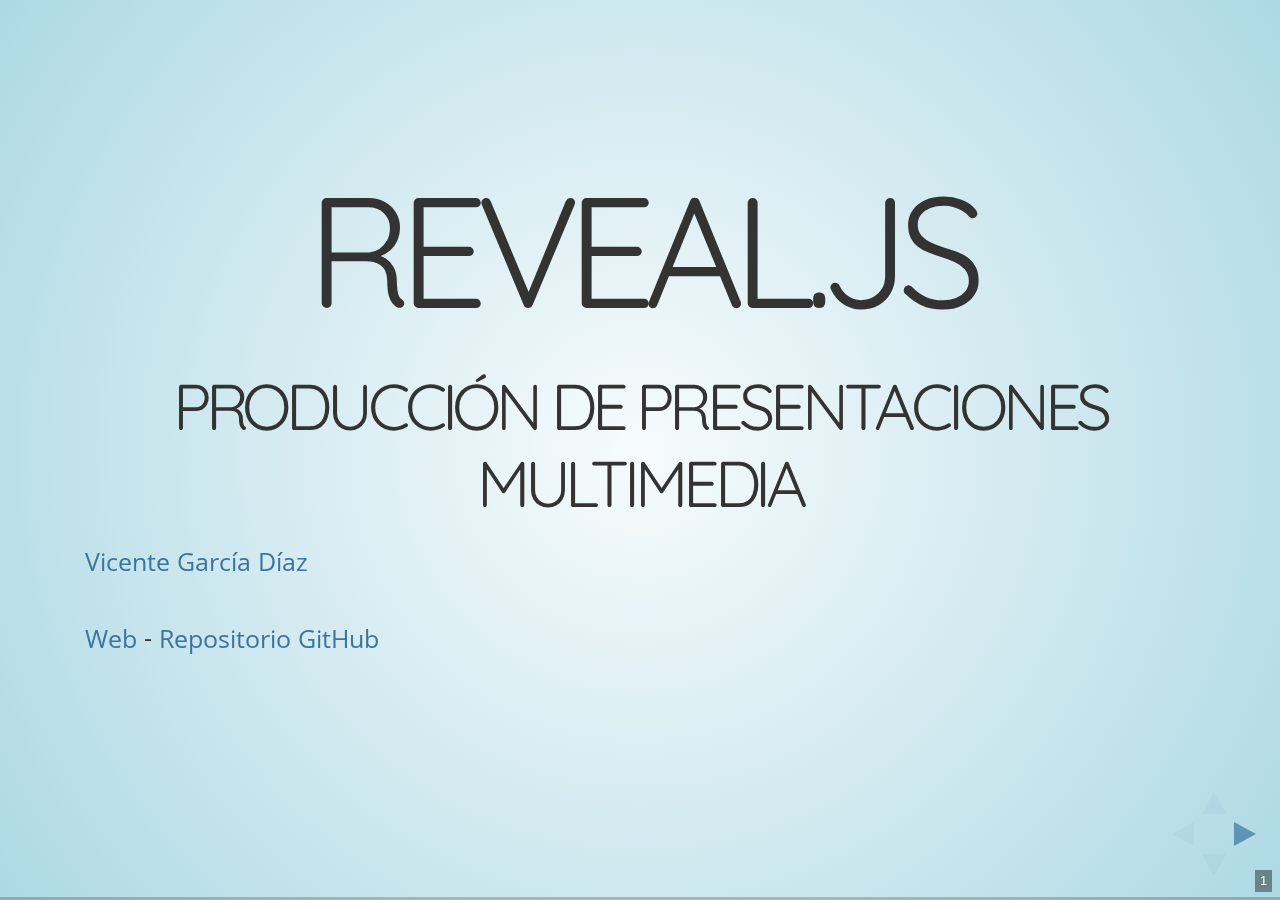
==== index.html @ a7275147 "Markdowns folder" ====
<!doctype html>
<html lang="es">
	<head>
		<meta charset="utf-8">
		<title>reveal.js – Introducción a Reveal.JS</title>

		<meta name="description" content="Introducción al framework de presentaciones Reveal.JS">
		<meta name="author" content="Vicente García Díaz">
		<meta name="apple-mobile-web-app-capable" content="yes">
		<meta name="apple-mobile-web-app-status-bar-style" content="black-translucent">
		<meta name="viewport" content="width=device-width, initial-scale=1.0, maximum-scale=1.0, user-scalable=no, minimal-ui">

		<link rel="stylesheet" href="css/reveal.css">
		<link rel="stylesheet" href="css/theme/sky.css" id="theme">
		<!-- Code syntax highlighting -->
		<link rel="stylesheet" href="lib/css/zenburn.css">

        <link rel="stylesheet" href="css/customStyle.css">

		<!-- Printing and PDF exports -->
		<script>
			var link = document.createElement( 'link' );
			link.rel = 'stylesheet';
			link.type = 'text/css';
			link.href = window.location.search.match( /print-pdf/gi ) ? 'css/print/pdf.css' : 'css/print/paper.css';
			document.getElementsByTagName( 'head' )[0].appendChild( link );
		</script>

        <style type="text/css">
            p { text-align: left; }
        </style>

		<!--[if lt IE 9]>
		<script src="lib/js/html5shiv.js"></script>
		<![endif]-->
	</head>

	<body>

		<div class="reveal">
			<!-- Any section element inside of this container is displayed as a slide -->
			<div class="slides">
				<section>
					<h1>Reveal.js</h1>
					<h3>Producción de presentaciones multimedia</h3>
					<p>	<small><a href="http://www.vicegd.com" target="_blank">Vicente García Díaz</a></small></p>
                    <p> <small><a href="http://revealjs.azurewebsites.net" target="_blank">Web</a> -
                        <a href="https://github.com/vicegd/reveal.js" target="_blank">Repositorio GitHub</a></small></p>
				</section>

				<section>
					<h2>Introducción</h2>
					<p>Reveal.JS es un framework que permite crear presentaciones interactivas utilizando estándares Web</p>
                    <p>Se puede utilizar libremente código HTML, CSS y JavaScript</p>
                    <p>Las presentaciones se adaptan al dispositivo en el que se visualicen</p>
   			    </section>

                <section>
                    <h2>Obtención</h2>
                    <p>La Web oficial es <a href="http://lab.hakim.se/reveal-js/#/" target="_blank">Reveal.JS</a></p>
                    <p>Tiene licencia <a href="https://opensource.org/licenses/MIT" target="_blank">MIT</a></p>
                    <p>Su creador es <a href="http://hakim.se/" target="_blank">Hakim El Hattab</a></p>
                    <p>Existe un editor gráfico que encapsula las tareas más habituales realizadas con Reveal.JS: <a href="http://slides.com" target="_blank">http://slides.com</a></p>
                </section>

                <section>
                    <h2>Algunas características</h2>
                    <p>Admite HTML5 y <a href="http://daringfireball.net/projects/markdown/">Markdown</a>
                    <p>Diapositivas en sentido vertical (no sólo el clásico horizontal)</p>
                    <p>Notas para el presentador</p>
                    <p>Exportación a PDF</p>
                    <p>Integración con cualquier API mediante el uso de JavaScript</p>
                </section>

                <section>
                    <h2>Hola Mundo</h2>
                    <p>Se puede realizar una presentación con muy poco código</p>
                    <script src="https://gist.github.com/vicegd/de7efe2d81ef434f6c6f.js"></script>
                    <a href="helloWorld.html" target="_blank">Ver ejemplo funcionando</a>
                </section>

                <section>
                    <section>
                        <h2>Configuración</h2>
                        <p>A <code>Reveal.initialize()</code> se le pueden pasar diferentes parámetros</p>
                        <p>Todos ellos tienen un valor por defecto para usos comunes si no se definen</p>
                        <p>Pueden cambiarse de forma individual en tiempo de ejecución con <code>Reveal.configure()</code></p>
                    </section>
                    <section>
                        <h2>Algunos parámetros</h2>
                        <script src="https://gist.github.com/vicegd/0ea3de51b92e292923a9.js"></script>
                    </section>
                    <section>
                        <h2>Algunas dependencias</h2>
                        <p><code>Reveal.initialize()</code> también se utiliza para indicar dependencias</p>
                        <p>Por defecto Reveal.JS no necesita ninguna dependencia</p>
                        <p>Hay varias que se utilizan habitualmente para potenciar la funcionalidad básica (se mostrarán a continuación)</p>
                        <script src="https://gist.github.com/vicegd/afe40038ec8f3de35968.js"></script>
                    </section>
                </section>

                <section>
                    <h2>Desplazamiento horizontal</h2>
                    <p>Puedes pulsar las flechas <strong>IZQUIERDA</strong> y <strong>DERECHA</strong> para desplazarte por las diapositivas en sentido horizontal</p>
                </section>

                <section>
                    <h2>Vista general</h2>
                    <p>Pulsa <strong>ESC</strong> para mostrar una vista general de todas las diapositivas a las que puedes acceder</p>
                    <p>...Vuelve a pulsar <strong>ESC</strong> para seguir con tu presentación</p>
                </section>

                <section>
                    <h2>Zoom en ciertos elementos</h2>
                    <p>Pulsa <strong>ALT</strong> al mismo tiempo que sobre cualquier elemento para ampliar su tamaño (gracias a la librería <a href="http://lab.hakim.se/zoom-js">zoom.js</a>)</p>
                    <p>...Vuelve a pulsar <strong>ALT</strong> sobre cualquier otro elemento para volver al tamaño normal</p>
                </section>

                <section>
                    <h2>Pantalla completa</h2>
                    <p>Pulsa <strong>F</strong> para mostrar la presentación a pantalla completa</p>
                    <p>...Pulsar <strong>ESC</strong> para salir del modo de pantalla completa</p>
                </section>

                <section>
                    <h2>Principio y final</h2>
                    <p>Pulsa <strong>INICIO (HOME)</strong> para ir a la primera diapositiva</p>
                    <p>Pulsa <strong>FIN (END)</strong> para ir a la primera diapositiva</p>
                </section>

                <section>
                    <h2>Tómate un descanso</h2>
                    <p>Pulsa <strong>B</strong> o <strong>.</strong> durante la presentación para pausarla</p>
                    <p>...Vuelve a pulsar <strong>B</strong> o <strong>.</strong>  para seguir con tu presentación</p>
                </section>

                <section>
                    <h2>Cualquier código HTML/JavaScript/CSS es posible</h2>
                    <p>Por ejemplo, enlaces entre diapositivas como <a href="#/1">este</a></p>
                    <script src="https://gist.github.com/vicegd/9297823d204c6d2150de.js"></script>
                </section>

                <section id="custom_id">
                    <h2>Identificación del nombre de la diapositiva</h2>
                    <p>Por defecto, cada diapositiva se identifica a través de la URL con número correspondiente a su posición</p>
                    <p>Sin embargo, esta diapositiva tiene como identificador <code>custom_id</code></p>
                    <script src="https://gist.github.com/vicegd/cf1861b86dd50ba9244e.js"></script>
                </section>

                <section>
                    <h2>Listas desordenadas</h2>
                    <ul>
                        <li>Gijón</li>
                        <li>Oviedo</li>
                        <li>Madrid</li>
                        <li>Avilés</li>
                    </ul>
                    <script src="https://gist.github.com/vicegd/23bcb0faca61ffa5202e.js"></script>
                </section>

                <section>
                    <h2>Listas ordenadas</h2>
                    <ol>
                        <li>Harina</li>
                        <li>Canela</li>
                        <li>Levadura</li>
                        <li>Huevos</li>
                    </ol>
                    <script src="https://gist.github.com/vicegd/4036d871677d775206eb.js"></script>
                </section>

                <section>
                    <h2>Citas</h2>
                    <p>El objetivo de la WWF es:
                        <q cite="http://www.wwf.org">Build a future where people live in harmony with nature</q>
                    - Ojalá tengan éxito</p>
                    <blockquote cite="http://www.worldwildlife.org/who/index.html">
                        For 50 years, WWF has been protecting the future of nature. The world's leading conservation organization, WWF works in 100 countries.
                    </blockquote>
                    <script src="https://gist.github.com/vicegd/053d859fcd30654ee117.js"></script>
                </section>

                <section>
                    <h2>Tablas con información</h2>
                    <table>
                        <thead><tr>
                            <th>Ciudad</th>
                            <th>Año de fundación</th>
                            <th>Población</th>
                        </tr></thead>
                        <tbody><tr>
                            <td>Gijón</td>
                            <td>Siglo V a. C.</td>
                            <td>274290</td>
                        </tr>
                        <tr>
                            <td>Oviedo</td>
                            <td>761</td>
                            <td>221870</td>
                        </tr></tbody>
                    </table>
                    <script src="https://gist.github.com/vicegd/3bc3f410acceb2665a8d.js"></script>
                </section>

                <section>
                    <h2>Código fuente</h2>
                    <pre><code class="hljs" data-trim contenteditable>
public void sort(int[] elements) {
    for (int i = 1; i < elements.length; i++) {
        for (int j = elements.length - 1; j >= i; j--) {
            if (elements[j-1] > elements[j])
                Util.interchange(elements, j-1, j);
        }
    }
}
                    </code></pre>
                    <p>(Gracias a la librería <a href="http://softwaremaniacs.org/soft/highlight/en/description/">highlight.js</a>)</p>
                    <script src="https://gist.github.com/vicegd/473410f4d15342733e5b.js"></script>
                </section>

                <section>
                    <h2>Vista de Presentación</h2>
                    <p>Pulsa <strong>S</strong> para abrir la ventana vista de Presentación</p>

                    <aside class="notes">
                        Se pueden escribir notas ocultas para todo el mundo excepto para el presentador, al estilo de Power Point cuando trabajamos con dos monitores
                    </aside>
                    <script src="https://gist.github.com/vicegd/1c18df26028f5b663666.js"></script>
                </section>

                <section>
                    <section>
                        <h2>Diapositivas anidadas</h2>
                        <p>Además de la secuenciación izquierda-derecha, también podemos trabajar en el sentido vertical arriba-abajo</p>
                        <p>Pulsa las flechas <strong>ARRIBA</strong> y <strong>ABAJO</strong> para desplazarte por las diapositivas en sentido vertical</p>
                        <p>También puedes pulsar <strong>N</strong> o <strong>ESPACIO</strong> para avanzar a la siguiente diapositiva, ya sea vertical u horizontal</p>
                        <a href="#" class="navigate-down">
                            <img width="178" height="238" data-src="https://s3.amazonaws.com/hakim-static/reveal-js/arrow.png" alt="Down arrow">
                        </a>
                    </section>
                    <section>
                        <h2>Contenido interno</h2>
                        <p>Este tipo de ordenación es útil para mostrar detalles adicionales de alguna idea o concepto</p>
                    </section>
                    <section>
                        <h2>Diapositivas anidadas</h2>
                        <p>Tiempo de volver atrás...</p>
                        <p>Para volver a la diapositiva anterior también puedes pulsar <strong>P</strong>, ya sea en sentido vertical u horizontal</p>
                        <br>
                        <a href="#/10">
                            <img width="178" height="238" data-src="https://s3.amazonaws.com/hakim-static/reveal-js/arrow.png" alt="Up arrow" style="transform: rotate(180deg); -webkit-transform: rotate(180deg);">
                        </a>
                    </section>
                </section>

                <section>
                    <h2>Diapositivas anidadas - Código</h2>
                    <script src="https://gist.github.com/vicegd/560c41ebd46cd7b1f82d.js"></script>
                </section>

                <section>
                    <section id="themes">
                        <h2>Estilos</h2>
                        <p>Existen estilos que ya vienen incluidos en Reveal.JS:</p>
                        <ul>
                            <li><a href="#" onclick="document.getElementById('theme').setAttribute('href','css/theme/black.css'); return false;">Black</a> (por defecto)</li>
                            <li><a href="#" onclick="document.getElementById('theme').setAttribute('href','css/theme/white.css'); return false;">White</a></li>
                            <li><a href="#" onclick="document.getElementById('theme').setAttribute('href','css/theme/league.css'); return false;">League</a></li>
                            <li><a href="#" onclick="document.getElementById('theme').setAttribute('href','css/theme/sky.css'); return false;">Sky</a> (el inicial en esta presentación)</li>
                            <li><a href="#" onclick="document.getElementById('theme').setAttribute('href','css/theme/beige.css'); return false;">Beige</a></li>
                            <li><a href="#" onclick="document.getElementById('theme').setAttribute('href','css/theme/simple.css'); return false;">Simple</a></li>
                            <li><a href="#" onclick="document.getElementById('theme').setAttribute('href','css/theme/serif.css'); return false;">Serif</a></li>
                            <li><a href="#" onclick="document.getElementById('theme').setAttribute('href','css/theme/blood.css'); return false;">Blood</a></li>
                            <li><a href="#" onclick="document.getElementById('theme').setAttribute('href','css/theme/night.css'); return false;">Night</a></li>
                            <li><a href="#" onclick="document.getElementById('theme').setAttribute('href','css/theme/moon.css'); return false;">Moon</a></li>
                            <li><a href="#" onclick="document.getElementById('theme').setAttribute('href','css/theme/solarized.css'); return false;">Solarized</a></li>
                        </ul>
                    </section>
                    <section>
                        <h2>Hojas de estilos</h2>
                        <p>Cada estilo se corresponda con una hoja de estilos independiente</p>
                        <p>La forma de cambiar el estilo es modificándolo por su nombre en la hoja de estilos de la página</p>
                        <p>Por ejemplo, para utilizar el estilo <strong>Sky</strong> habría que configurar la página de la siguiente forma:</p>
                        <pre><code class="hljs" data-trim contenteditable>
    <link rel="stylesheet" href="css/theme/sky.css" id="theme">
                        </code></pre>
                    </section>
                </section>

                <section>
                    <section id="transitions">
                        <h2>Transiciones</h2>
                        <p>Existen diferentes tipos de transiciones en Reveal.JS:</p>
                        <ul>
                            <li><a href="?transition=none#/transitions">None</a></li>
                            <li><a href="?transition=fade#/transitions">Fade</a></li>
                            <li><a href="?transition=slide#/transitions">Slide</a></li>
                            <li><a href="?transition=convex#/transitions">Convex</a></li>
                            <li><a href="?transition=concave#/transitions">Concave</a> (el inicial en esta presentación)</li>
                            <li><a href="?transition=zoom#/transitions">Zoom</a></li>
                        </ul>
                        <p>Se puede cambiar mediante código:</p>
                        <pre><code class="hljs" data-trim contenteditable>
    Reveal.configure({ transition: 'concave' })
                        </code></pre>
                    </section>
                    <section id="transitionsSpeed">
                        <h2>Velocidad</h2>
                        <p>La velocidad de cambio entre transiciones también se puede controlar</p>
                        <ul>
                            <li><a href="?transitionSpeed=default#/transitionsSpeed">Default</a></li>
                            <li><a href="?transitionSpeed=slow#/transitionsSpeed">Slow</a> (el inicial en esta presentación)</li>
                            <li><a href="?transitionSpeed=fast#/transitionsSpeed">Fast</a></li>
                        </ul>
                        <p>Se puede cambiar mediante código:</p>
                        <pre><code class="hljs" data-trim contenteditable>
    Reveal.configure({ transitionSpeed: 'slow' })
                        </code></pre>
                    </section>
                </section>

                <section>
                    <section id="fragments">
                        <h2>Fragmentos</h2>
                        <p>Se pueden mostrar avances parciales en la diapositiva a través de fragmentos</p>
                        <p>Avanza...</p>
                        <p class="fragment">... un paso más ...</p>
                        <p><span class="fragment">... esto es una </span> <span class="fragment">diapositiva</span> <span class="fragment">fragmentada</span></p>
                        <p class="fragment">Se pueden crear con la clase <code>fragment</code>:</p>
                        <p class="fragment">Opcionalmente <code>data-fragment-index</code> determina el orden de aparición</p>
                        <pre><code class="hljs" data-trim contenteditable>
<p class="fragment">... un paso más ...</p>
                        </code></pre>
                    </section>
                    <section>
                        <h2>Estilos para fragmentos</h2>
                        <p>Algunas posibilidades:</p>
                        <p class="fragment grow">grow</p>
                        <p class="fragment shrink">shrink</p>
                        <p class="fragment fade-out">fade-out</p>
                        <p class="fragment current-visible">visible only once</p>
                        <pre><code class="hljs" data-trim contenteditable>
<p class="fragment grow">grow</p>
<p class="fragment shrink">shrink</p>
<p class="fragment fade-out">fade-out</p>
<p class="fragment current-visible">visible only once</p>
                        </code></pre>
                    </section>
                    <section>
                        <h2>Estilos para fragmentos</h2>
                        <p>Más posibilidades:</p>
                        <p class="fragment highlight-current-blue">blue only once</p>
                        <p class="fragment highlight-red">highlight-red</p>
                        <p class="fragment highlight-green">highlight-green</p>
                        <p class="fragment highlight-blue">highlight-blue</p>
                        <pre><code class="hljs" data-trim contenteditable>
<p class="fragment highlight-current-blue">blue only once</p>
<p class="fragment highlight-red">highlight-red</p>
<p class="fragment highlight-green">highlight-green</p>
<p class="fragment highlight-blue">highlight-blue</p>
                        </code></pre>
                    </section>
                    <section>
                        <h2>Fragmentos múltiples</h2>
                        <p>Los estilos para los fragmentos se pueden combinar de forma secuencial</p>
                        <p>Basta con anidar unos estilos con otros</p>
                        <span class="fragment fade-in">
                            <span class="fragment highlight-green">
                                <span class="fragment fade-out">Aparezco, me pongo verde y desaparezco</span>
                            </span>
                        </span>
                        <pre><code class="hljs" data-trim contenteditable>
<span class="fragment fade-in">
    <span class="fragment highlight-green">
        <span class="fragment fade-out">
            Aparezco, me pongo verde y desaparezco
        </span>
    </span>
</span>
                        </span>
                        </code></pre>
                    </section>
                </section>

                <section>
                    <section data-markdown>
                        <script type="text/template">
                            ## Soporte para Markdown

                            Es posible crear contenido utilizando *Markdown*

                            Es utilizado en plataformas como GitHub, reddit, Diaspora, Stack Echange, OpenStreetMap o SourceForge

                            Más información [aquí](http://daringfireball.net/projects/markdown/)

                            ```
                            <section data-markdown>
                                ## Soporte para Markdown

                                Es posible crear contenido utilizando *Markdown*

                                Es utilizado en plataformas como GitHub, reddit, Diaspora,
                                Stack Echange, OpenStreetMap o SourceForge

                                Más información [aquí](http://daringfireball.net/projects/markdown/)
                            </section>
                            ```
                        </script>
                    </section>
                    <section>
                        <h2>Markdown - Código</h2>
                        <script src="https://gist.github.com/vicegd/32990127d6a4ba20f0e3.js"></script>
                    </section>
                    <section>
                        <h2>Markdown externo</h2>
                        <p>Es posible cargar dinámicamente Markdown un externo:</p>
                        <script src="https://gist.github.com/vicegd/dac2f2a62f5110972ca1.js"></script>
                        <script src="https://gist.github.com/vicegd/0fdf8d7418cfc641efe3.js"></script>
                        <p>Avanza a la siguiente diapositiva para ver cómo quedaría el ejemplo</p>
                    </section>
                    <section data-markdown="markdown/ejemplo.md">
                    </section>
                </section>

               <section>
                    <section data-background="#666666">
                        <h2>Color de fondo</h2>
                        <p>Con <code>data-background</code> se puede cambiar el color de fondo de una diapositiva concreta</p>
                        <p>Se soportan todos los colores de CSS</p>
                        <script src="https://gist.github.com/vicegd/69ae002a688c4ea38f89.js"></script>
                    </section>
                    <section data-background="images/background.jpg">
                        <h2>Imagen de fondo</h2>
                        <p>También se puede cambiar la imagen de fondo de una diapositiva</p>
                        <p>Esta imagen puede estar contenida localmente o en otro servidor de Internet</p>
                        <pre><code class="hljs">&lt;section data-background="imagen.png"&gt;</code></pre>
                    </section>
                    <section data-background="images/backgroundTiled.jpg" data-background-repeat="repeat" data-background-size="100px">
                        <h2>Fondo "azulejado"</h2>
                        <p>Si la imagen de fondo es muy pequeña, se puede utilizar la opción de repetición</p>
                        <pre><code class="hljs" style="word-wrap: break-word;">&lt;section data-background="imagen.png" data-background-repeat="repeat" data-background-size="100px"&gt;</code></pre>
                    </section>
                    <section data-background-video="https://s3.amazonaws.com/static.slid.es/site/homepage/v1/homepage-video-editor.mp4,https://s3.amazonaws.com/static.slid.es/site/homepage/v1/homepage-video-editor.webm" data-background-color="#000000">
                        <div style="background-color: rgba(0, 0, 0, 0.2); color: #fff; padding: 20px;">
                            <h2>Fondo con video</h2>
                            <pre><code class="hljs" style="word-wrap: break-word;">&lt;section data-background-video="video.mp4,video.webm"&gt;</code></pre>
                        </div>
                    </section>
                    <section data-background="images/backgroundAnimated.gif">
                        <h2>Fondo con video animado con GIFs</h2>
                        <pre><code class="hljs" style="word-wrap: break-word;">&lt;section data-background="imagen.gif"&gt;</code></pre>
                    </section>
                </section>

                <section data-background="#b5533c" data-background-transition="zoom">
                    <h2>Transiciones específicas</h2>
                    <p>Se puede cambiar el tipo de transición para una diapositiva individual</p>
                    <p>En este ejemplo se utiliza el tipo de transición <strong>zoom</strong></p>
                    <pre><code class="hljs" style="word-wrap: break-word;">&lt;section data-background-transition="zoom"&gt;</code></pre>
                    <p>También se puede cambiar mediante código:</p>
                    <pre><code class="hljs" data-trim contenteditable>
Reveal.configure({ backgroundTransition: 'zoom' })
                    </code></pre>
                </section>

                <section data-state="testingDataState">
                    <h2>Estado global para estilos</h2>
                    <p>Incluyendo <code>data-state="VALOR"</code> se pueden cambiar algunos estilos de la diapositiva:</p>
                    <script src="https://gist.github.com/vicegd/623652ca51474515ab46.js"></script>
                    <p>Podria complementarse con el siguiente estilo:</p>
                    <script src="https://gist.github.com/vicegd/185ee18c1a54f32e350a.js"></script>
                </section>

                <section data-state="myEvent">
                    <h2>Estado global para eventos</h2>
                    <p>Incluyendo <code>data-state="VALOR"</code> también se generan eventos</p>
                    <p>Los eventos se capturan y tratan como cualquier otro evento JavaScript:</p>
                    <pre><code class="javascript" data-trim contenteditable style="font-size: 18px;">
Reveal.addEventListener('myEvent', function() {
    console.log('"myEvent" has fired' ); //o cualquier otro código
} );
                    </code></pre>
                </section>

                <section id="pdf">
                    <h2>Imprimir/Exportar a PDF</h2>
                    <p>Con Chrome es posible imprimir/exportar la presentación a PDF</p>
                    <p>Se debe utilizar, en la URL, el atributo <code>?print-pdf</code></p>
                    <p>Después, sólo tendrás que ir a <strong>Opciones -> Imprimir</strong> y seleccionar la impresora deseada en el navegador</p>
                    <p>La salida se visualizará correctamente</p>
                    <p>Haz clic <a href="?print-pdf">aquí</a> para probarlo</p>
                </section>
			</div>
		</div>
		<script src="lib/js/head.min.js"></script>
		<script src="js/reveal.js"></script>
		<script>
			// Full list of configuration options available at:
			// https://github.com/hakimel/reveal.js#configuration
			Reveal.initialize({
				controls: true, //Display controls in the bottom right corner
				progress: true, //Display a presentation progress bar
                slideNumber: true, //Display the page number of the current slide
				history: true, //Push each slide change to the browser history
				keyboard: true, //Enable keyboard shortcuts for navigation
                overview: true, //Enable the slide overview mode
                center: true, //Vertical centering of slides
                touch: true, //Enables touch navigation on devices with touch input
                loop: false, //Loop the presentation
                rtl: false, //Change the presentation direction to be RTL
                fragments: true,  //Turns fragments on and off globally
                embedded: false, //Flags if the presentation is running in an embedded mode, i.e. contained within a limited portion of the screen
                help: true, //Flags if we should show a help overlay when the questionmark key is pressed
                showNotes: false, //Flags if speaker notes should be visible to all viewers
                autoSlide: 0, //Number of milliseconds between automatically proceeding to the next slide, disabled when set to 0, this value can be overwritten by using a data-autoslide attribute on your slides
                autoSlideStoppable: true, //Stop auto-sliding after user input
                mouseWheel: true, //Enable slide navigation via mouse wheel
                hideAddressBar: true, //Hides the address bar on mobile devices
                previewLinks: false, //Opens links in an iframe preview overlay
                transition: 'concave', //none/fade/slide/convex/concave/zoom
                transitionSpeed: 'slow', //default/slow/fast
                backgroundTransition: 'default', //none/fade/slide/convex/concave/zoom  //Transition style for full page slide backgrounds


                viewDistance: 7,  //Number of slides away from the current that are visible
                parallaxBackgroundImage: '', //e.g. "'https://s3.amazonaws.com/hakim-static/reveal-js/reveal-parallax-1.jpg'" // Parallax background image
                parallaxBackgroundSize: '', //CSS syntax, e.g. "2100px 900px" // Parallax background size
                parallaxBackgroundHorizontal: null, //Number of pixels to move the parallax background per slide
                parallaxBackgroundVertical: null,

				// Optional reveal.js plugins
				dependencies: [
					{ src: 'lib/js/classList.js', condition: function() { return !document.body.classList; } },
					{ src: 'plugin/markdown/marked.js', condition: function() { return !!document.querySelector( '[data-markdown]' ); } },
					{ src: 'plugin/markdown/markdown.js', condition: function() { return !!document.querySelector( '[data-markdown]' ); } },
					{ src: 'plugin/highlight/highlight.js', async: true, callback: function() { hljs.initHighlightingOnLoad(); } },
					{ src: 'plugin/zoom-js/zoom.js', async: true },
					{ src: 'plugin/notes/notes.js', async: true }
				]
			});

            Reveal.addEventListener('myEvent', function() {
                console.log('"myEvent" has fired'); //o cualquier otro código
            } );

		</script>
	</body>
</html>
---- css/reveal.css ----
/*!
 * reveal.js
 * http://lab.hakim.se/reveal-js
 * MIT licensed
 *
 * Copyright (C) 2015 Hakim El Hattab, http://hakim.se
 */
/*********************************************
 * RESET STYLES
 *********************************************/
html, body, .reveal div, .reveal span, .reveal applet, .reveal object, .reveal iframe,
.reveal h1, .reveal h2, .reveal h3, .reveal h4, .reveal h5, .reveal h6, .reveal p, .reveal blockquote, .reveal pre,
.reveal a, .reveal abbr, .reveal acronym, .reveal address, .reveal big, .reveal cite, .reveal code,
.reveal del, .reveal dfn, .reveal em, .reveal img, .reveal ins, .reveal kbd, .reveal q, .reveal s, .reveal samp,
.reveal small, .reveal strike, .reveal strong, .reveal sub, .reveal sup, .reveal tt, .reveal var,
.reveal b, .reveal u, .reveal center,
.reveal dl, .reveal dt, .reveal dd, .reveal ol, .reveal ul, .reveal li,
.reveal fieldset, .reveal form, .reveal label, .reveal legend,
.reveal table, .reveal caption, .reveal tbody, .reveal tfoot, .reveal thead, .reveal tr, .reveal th, .reveal td,
.reveal article, .reveal aside, .reveal canvas, .reveal details, .reveal embed,
.reveal figure, .reveal figcaption, .reveal footer, .reveal header, .reveal hgroup,
.reveal menu, .reveal nav, .reveal output, .reveal ruby, .reveal section, .reveal summary,
.reveal time, .reveal mark, .reveal audio, video {
  margin: 0;
  padding: 0;
  border: 0;
  font-size: 100%;
  font: inherit;
  vertical-align: baseline; }

.reveal article, .reveal aside, .reveal details, .reveal figcaption, .reveal figure,
.reveal footer, .reveal header, .reveal hgroup, .reveal menu, .reveal nav, .reveal section {
  display: block; }

/*********************************************
 * GLOBAL STYLES
 *********************************************/
html,
body {
  width: 100%;
  height: 100%;
  overflow: hidden; }

body {
  position: relative;
  line-height: 1;
  background-color: #fff;
  color: #000; }

html:-webkit-full-screen-ancestor {
  background-color: inherit; }

html:-moz-full-screen-ancestor {
  background-color: inherit; }

/*********************************************
 * VIEW FRAGMENTS
 *********************************************/
.reveal .slides section .fragment {
  opacity: 0;
  visibility: hidden;
  -webkit-transition: all 0.2s ease;
          transition: all 0.2s ease; }
  .reveal .slides section .fragment.visible {
    opacity: 1;
    visibility: visible; }

.reveal .slides section .fragment.grow {
  opacity: 1;
  visibility: visible; }
  .reveal .slides section .fragment.grow.visible {
    -webkit-transform: scale(1.3);
        -ms-transform: scale(1.3);
            transform: scale(1.3); }

.reveal .slides section .fragment.shrink {
  opacity: 1;
  visibility: visible; }
  .reveal .slides section .fragment.shrink.visible {
    -webkit-transform: scale(0.7);
        -ms-transform: scale(0.7);
            transform: scale(0.7); }

.reveal .slides section .fragment.zoom-in {
  -webkit-transform: scale(0.1);
      -ms-transform: scale(0.1);
          transform: scale(0.1); }
  .reveal .slides section .fragment.zoom-in.visible {
    -webkit-transform: none;
        -ms-transform: none;
            transform: none; }

.reveal .slides section .fragment.fade-out {
  opacity: 1;
  visibility: visible; }
  .reveal .slides section .fragment.fade-out.visible {
    opacity: 0;
    visibility: hidden; }

.reveal .slides section .fragment.semi-fade-out {
  opacity: 1;
  visibility: visible; }
  .reveal .slides section .fragment.semi-fade-out.visible {
    opacity: 0.5;
    visibility: visible; }

.reveal .slides section .fragment.strike {
  opacity: 1;
  visibility: visible; }
  .reveal .slides section .fragment.strike.visible {
    text-decoration: line-through; }

.reveal .slides section .fragment.current-visible {
  opacity: 0;
  visibility: hidden; }
  .reveal .slides section .fragment.current-visible.current-fragment {
    opacity: 1;
    visibility: visible; }

.reveal .slides section .fragment.highlight-red,
.reveal .slides section .fragment.highlight-current-red,
.reveal .slides section .fragment.highlight-green,
.reveal .slides section .fragment.highlight-current-green,
.reveal .slides section .fragment.highlight-blue,
.reveal .slides section .fragment.highlight-current-blue {
  opacity: 1;
  visibility: visible; }

.reveal .slides section .fragment.highlight-red.visible {
  color: #ff2c2d; }

.reveal .slides section .fragment.highlight-green.visible {
  color: #17ff2e; }

.reveal .slides section .fragment.highlight-blue.visible {
  color: #1b91ff; }

.reveal .slides section .fragment.highlight-current-red.current-fragment {
  color: #ff2c2d; }

.reveal .slides section .fragment.highlight-current-green.current-fragment {
  color: #17ff2e; }

.reveal .slides section .fragment.highlight-current-blue.current-fragment {
  color: #1b91ff; }

/*********************************************
 * DEFAULT ELEMENT STYLES
 *********************************************/
/* Fixes issue in Chrome where italic fonts did not appear when printing to PDF */
.reveal:after {
  content: '';
  font-style: italic; }

.reveal iframe {
  z-index: 1; }

/** Prevents layering issues in certain browser/transition combinations */
.reveal a {
  position: relative; }

.reveal .stretch {
  max-width: none;
  max-height: none; }

.reveal pre.stretch code {
  height: 100%;
  max-height: 100%;
  box-sizing: border-box; }

/*********************************************
 * CONTROLS
 *********************************************/
.reveal .controls {
  display: none;
  position: fixed;
  width: 110px;
  height: 110px;
  z-index: 30;
  right: 10px;
  bottom: 10px;
  -webkit-user-select: none; }

.reveal .controls button {
  padding: 0;
  position: absolute;
  opacity: 0.05;
  width: 0;
  height: 0;
  background-color: transparent;
  border: 12px solid transparent;
  -webkit-transform: scale(0.9999);
      -ms-transform: scale(0.9999);
          transform: scale(0.9999);
  -webkit-transition: all 0.2s ease;
          transition: all 0.2s ease;
  -webkit-appearance: none;
  -webkit-tap-highlight-color: transparent; }

.reveal .controls .enabled {
  opacity: 0.7;
  cursor: pointer; }

.reveal .controls .enabled:active {
  margin-top: 1px; }

.reveal .controls .navigate-left {
  top: 42px;
  border-right-width: 22px;
  border-right-color: #000; }

.reveal .controls .navigate-left.fragmented {
  opacity: 0.3; }

.reveal .controls .navigate-right {
  left: 74px;
  top: 42px;
  border-left-width: 22px;
  border-left-color: #000; }

.reveal .controls .navigate-right.fragmented {
  opacity: 0.3; }

.reveal .controls .navigate-up {
  left: 42px;
  border-bottom-width: 22px;
  border-bottom-color: #000; }

.reveal .controls .navigate-up.fragmented {
  opacity: 0.3; }

.reveal .controls .navigate-down {
  left: 42px;
  top: 74px;
  border-top-width: 22px;
  border-top-color: #000; }

.reveal .controls .navigate-down.fragmented {
  opacity: 0.3; }

/*********************************************
 * PROGRESS BAR
 *********************************************/
.reveal .progress {
  position: fixed;
  display: none;
  height: 3px;
  width: 100%;
  bottom: 0;
  left: 0;
  z-index: 10;
  background-color: rgba(0, 0, 0, 0.2); }

.reveal .progress:after {
  content: '';
  display: block;
  position: absolute;
  height: 20px;
  width: 100%;
  top: -20px; }

.reveal .progress span {
  display: block;
  height: 100%;
  width: 0px;
  background-color: #000;
  -webkit-transition: width 800ms cubic-bezier(0.26, 0.86, 0.44, 0.985);
          transition: width 800ms cubic-bezier(0.26, 0.86, 0.44, 0.985); }

/*********************************************
 * SLIDE NUMBER
 *********************************************/
.reveal .slide-number {
  position: fixed;
  display: block;
  right: 8px;
  bottom: 8px;
  z-index: 31;
  font-family: Helvetica, sans-serif;
  font-size: 12px;
  line-height: 1;
  color: #fff;
  background-color: rgba(0, 0, 0, 0.4);
  padding: 5px; }

.reveal .slide-number-delimiter {
  margin: 0 3px; }

/*********************************************
 * SLIDES
 *********************************************/
.reveal {
  position: relative;
  width: 100%;
  height: 100%;
  overflow: hidden;
  -ms-touch-action: none;
      touch-action: none; }

.reveal .slides {
  position: absolute;
  width: 100%;
  height: 100%;
  top: 0;
  right: 0;
  bottom: 0;
  left: 0;
  margin: auto;
  overflow: visible;
  z-index: 1;
  text-align: center;
  -webkit-perspective: 600px;
          perspective: 600px;
  -webkit-perspective-origin: 50% 40%;
          perspective-origin: 50% 40%; }

.reveal .slides > section {
  -ms-perspective: 600px; }

.reveal .slides > section,
.reveal .slides > section > section {
  display: none;
  position: absolute;
  width: 100%;
  padding: 20px 0px;
  z-index: 10;
  -webkit-transform-style: preserve-3d;
          transform-style: preserve-3d;
  -webkit-transition: -webkit-transform-origin 800ms cubic-bezier(0.26, 0.86, 0.44, 0.985), -webkit-transform 800ms cubic-bezier(0.26, 0.86, 0.44, 0.985), visibility 800ms cubic-bezier(0.26, 0.86, 0.44, 0.985), opacity 800ms cubic-bezier(0.26, 0.86, 0.44, 0.985);
          transition: -ms-transform-origin 800ms cubic-bezier(0.26, 0.86, 0.44, 0.985), transform 800ms cubic-bezier(0.26, 0.86, 0.44, 0.985), visibility 800ms cubic-bezier(0.26, 0.86, 0.44, 0.985), opacity 800ms cubic-bezier(0.26, 0.86, 0.44, 0.985);
          transition: transform-origin 800ms cubic-bezier(0.26, 0.86, 0.44, 0.985), transform 800ms cubic-bezier(0.26, 0.86, 0.44, 0.985), visibility 800ms cubic-bezier(0.26, 0.86, 0.44, 0.985), opacity 800ms cubic-bezier(0.26, 0.86, 0.44, 0.985); }

/* Global transition speed settings */
.reveal[data-transition-speed="fast"] .slides section {
  -webkit-transition-duration: 400ms;
          transition-duration: 400ms; }

.reveal[data-transition-speed="slow"] .slides section {
  -webkit-transition-duration: 1200ms;
          transition-duration: 1200ms; }

/* Slide-specific transition speed overrides */
.reveal .slides section[data-transition-speed="fast"] {
  -webkit-transition-duration: 400ms;
          transition-duration: 400ms; }

.reveal .slides section[data-transition-speed="slow"] {
  -webkit-transition-duration: 1200ms;
          transition-duration: 1200ms; }

.reveal .slides > section.stack {
  padding-top: 0;
  padding-bottom: 0; }

.reveal .slides > section.present,
.reveal .slides > section > section.present {
  display: block;
  z-index: 11;
  opacity: 1; }

.reveal.center,
.reveal.center .slides,
.reveal.center .slides section {
  min-height: 0 !important; }

/* Don't allow interaction with invisible slides */
.reveal .slides > section.future,
.reveal .slides > section > section.future,
.reveal .slides > section.past,
.reveal .slides > section > section.past {
  pointer-events: none; }

.reveal.overview .slides > section,
.reveal.overview .slides > section > section {
  pointer-events: auto; }

.reveal .slides > section.past,
.reveal .slides > section.future,
.reveal .slides > section > section.past,
.reveal .slides > section > section.future {
  opacity: 0; }

/*********************************************
 * Mixins for readability of transitions
 *********************************************/
/*********************************************
 * SLIDE TRANSITION
 * Aliased 'linear' for backwards compatibility
 *********************************************/
.reveal.slide section {
  -webkit-backface-visibility: hidden;
          backface-visibility: hidden; }

.reveal .slides > section[data-transition=slide].past,
.reveal .slides > section[data-transition~=slide-out].past,
.reveal.slide .slides > section:not([data-transition]).past {
  -webkit-transform: translate(-150%, 0);
      -ms-transform: translate(-150%, 0);
          transform: translate(-150%, 0); }

.reveal .slides > section[data-transition=slide].future,
.reveal .slides > section[data-transition~=slide-in].future,
.reveal.slide .slides > section:not([data-transition]).future {
  -webkit-transform: translate(150%, 0);
      -ms-transform: translate(150%, 0);
          transform: translate(150%, 0); }

.reveal .slides > section > section[data-transition=slide].past,
.reveal .slides > section > section[data-transition~=slide-out].past,
.reveal.slide .slides > section > section:not([data-transition]).past {
  -webkit-transform: translate(0, -150%);
      -ms-transform: translate(0, -150%);
          transform: translate(0, -150%); }

.reveal .slides > section > section[data-transition=slide].future,
.reveal .slides > section > section[data-transition~=slide-in].future,
.reveal.slide .slides > section > section:not([data-transition]).future {
  -webkit-transform: translate(0, 150%);
      -ms-transform: translate(0, 150%);
          transform: translate(0, 150%); }

.reveal.linear section {
  -webkit-backface-visibility: hidden;
          backface-visibility: hidden; }

.reveal .slides > section[data-transition=linear].past,
.reveal .slides > section[data-transition~=linear-out].past,
.reveal.linear .slides > section:not([data-transition]).past {
  -webkit-transform: translate(-150%, 0);
      -ms-transform: translate(-150%, 0);
          transform: translate(-150%, 0); }

.reveal .slides > section[data-transition=linear].future,
.reveal .slides > section[data-transition~=linear-in].future,
.reveal.linear .slides > section:not([data-transition]).future {
  -webkit-transform: translate(150%, 0);
      -ms-transform: translate(150%, 0);
          transform: translate(150%, 0); }

.reveal .slides > section > section[data-transition=linear].past,
.reveal .slides > section > section[data-transition~=linear-out].past,
.reveal.linear .slides > section > section:not([data-transition]).past {
  -webkit-transform: translate(0, -150%);
      -ms-transform: translate(0, -150%);
          transform: translate(0, -150%); }

.reveal .slides > section > section[data-transition=linear].future,
.reveal .slides > section > section[data-transition~=linear-in].future,
.reveal.linear .slides > section > section:not([data-transition]).future {
  -webkit-transform: translate(0, 150%);
      -ms-transform: translate(0, 150%);
          transform: translate(0, 150%); }

/*********************************************
 * CONVEX TRANSITION
 * Aliased 'default' for backwards compatibility
 *********************************************/
.reveal .slides > section[data-transition=default].past,
.reveal .slides > section[data-transition~=default-out].past,
.reveal.default .slides > section:not([data-transition]).past {
  -webkit-transform: translate3d(-100%, 0, 0) rotateY(-90deg) translate3d(-100%, 0, 0);
          transform: translate3d(-100%, 0, 0) rotateY(-90deg) translate3d(-100%, 0, 0); }

.reveal .slides > section[data-transition=default].future,
.reveal .slides > section[data-transition~=default-in].future,
.reveal.default .slides > section:not([data-transition]).future {
  -webkit-transform: translate3d(100%, 0, 0) rotateY(90deg) translate3d(100%, 0, 0);
          transform: translate3d(100%, 0, 0) rotateY(90deg) translate3d(100%, 0, 0); }

.reveal .slides > section > section[data-transition=default].past,
.reveal .slides > section > section[data-transition~=default-out].past,
.reveal.default .slides > section > section:not([data-transition]).past {
  -webkit-transform: translate3d(0, -300px, 0) rotateX(70deg) translate3d(0, -300px, 0);
          transform: translate3d(0, -300px, 0) rotateX(70deg) translate3d(0, -300px, 0); }

.reveal .slides > section > section[data-transition=default].future,
.reveal .slides > section > section[data-transition~=default-in].future,
.reveal.default .slides > section > section:not([data-transition]).future {
  -webkit-transform: translate3d(0, 300px, 0) rotateX(-70deg) translate3d(0, 300px, 0);
          transform: translate3d(0, 300px, 0) rotateX(-70deg) translate3d(0, 300px, 0); }

.reveal .slides > section[data-transition=convex].past,
.reveal .slides > section[data-transition~=convex-out].past,
.reveal.convex .slides > section:not([data-transition]).past {
  -webkit-transform: translate3d(-100%, 0, 0) rotateY(-90deg) translate3d(-100%, 0, 0);
          transform: translate3d(-100%, 0, 0) rotateY(-90deg) translate3d(-100%, 0, 0); }

.reveal .slides > section[data-transition=convex].future,
.reveal .slides > section[data-transition~=convex-in].future,
.reveal.convex .slides > section:not([data-transition]).future {
  -webkit-transform: translate3d(100%, 0, 0) rotateY(90deg) translate3d(100%, 0, 0);
          transform: translate3d(100%, 0, 0) rotateY(90deg) translate3d(100%, 0, 0); }

.reveal .slides > section > section[data-transition=convex].past,
.reveal .slides > section > section[data-transition~=convex-out].past,
.reveal.convex .slides > section > section:not([data-transition]).past {
  -webkit-transform: translate3d(0, -300px, 0) rotateX(70deg) translate3d(0, -300px, 0);
          transform: translate3d(0, -300px, 0) rotateX(70deg) translate3d(0, -300px, 0); }

.reveal .slides > section > section[data-transition=convex].future,
.reveal .slides > section > section[data-transition~=convex-in].future,
.reveal.convex .slides > section > section:not([data-transition]).future {
  -webkit-transform: translate3d(0, 300px, 0) rotateX(-70deg) translate3d(0, 300px, 0);
          transform: translate3d(0, 300px, 0) rotateX(-70deg) translate3d(0, 300px, 0); }

/*********************************************
 * CONCAVE TRANSITION
 *********************************************/
.reveal .slides > section[data-transition=concave].past,
.reveal .slides > section[data-transition~=concave-out].past,
.reveal.concave .slides > section:not([data-transition]).past {
  -webkit-transform: translate3d(-100%, 0, 0) rotateY(90deg) translate3d(-100%, 0, 0);
          transform: translate3d(-100%, 0, 0) rotateY(90deg) translate3d(-100%, 0, 0); }

.reveal .slides > section[data-transition=concave].future,
.reveal .slides > section[data-transition~=concave-in].future,
.reveal.concave .slides > section:not([data-transition]).future {
  -webkit-transform: translate3d(100%, 0, 0) rotateY(-90deg) translate3d(100%, 0, 0);
          transform: translate3d(100%, 0, 0) rotateY(-90deg) translate3d(100%, 0, 0); }

.reveal .slides > section > section[data-transition=concave].past,
.reveal .slides > section > section[data-transition~=concave-out].past,
.reveal.concave .slides > section > section:not([data-transition]).past {
  -webkit-transform: translate3d(0, -80%, 0) rotateX(-70deg) translate3d(0, -80%, 0);
          transform: translate3d(0, -80%, 0) rotateX(-70deg) translate3d(0, -80%, 0); }

.reveal .slides > section > section[data-transition=concave].future,
.reveal .slides > section > section[data-transition~=concave-in].future,
.reveal.concave .slides > section > section:not([data-transition]).future {
  -webkit-transform: translate3d(0, 80%, 0) rotateX(70deg) translate3d(0, 80%, 0);
          transform: translate3d(0, 80%, 0) rotateX(70deg) translate3d(0, 80%, 0); }

/*********************************************
 * ZOOM TRANSITION
 *********************************************/
.reveal .slides section[data-transition=zoom],
.reveal.zoom .slides section:not([data-transition]) {
  -webkit-transition-timing-function: ease;
          transition-timing-function: ease; }

.reveal .slides > section[data-transition=zoom].past,
.reveal .slides > section[data-transition~=zoom-out].past,
.reveal.zoom .slides > section:not([data-transition]).past {
  visibility: hidden;
  -webkit-transform: scale(16);
      -ms-transform: scale(16);
          transform: scale(16); }

.reveal .slides > section[data-transition=zoom].future,
.reveal .slides > section[data-transition~=zoom-in].future,
.reveal.zoom .slides > section:not([data-transition]).future {
  visibility: hidden;
  -webkit-transform: scale(0.2);
      -ms-transform: scale(0.2);
          transform: scale(0.2); }

.reveal .slides > section > section[data-transition=zoom].past,
.reveal .slides > section > section[data-transition~=zoom-out].past,
.reveal.zoom .slides > section > section:not([data-transition]).past {
  -webkit-transform: translate(0, -150%);
      -ms-transform: translate(0, -150%);
          transform: translate(0, -150%); }

.reveal .slides > section > section[data-transition=zoom].future,
.reveal .slides > section > section[data-transition~=zoom-in].future,
.reveal.zoom .slides > section > section:not([data-transition]).future {
  -webkit-transform: translate(0, 150%);
      -ms-transform: translate(0, 150%);
          transform: translate(0, 150%); }

/*********************************************
 * CUBE TRANSITION
 *********************************************/
.reveal.cube .slides {
  -webkit-perspective: 1300px;
          perspective: 1300px; }

.reveal.cube .slides section {
  padding: 30px;
  min-height: 700px;
  -webkit-backface-visibility: hidden;
          backface-visibility: hidden;
  box-sizing: border-box; }

.reveal.center.cube .slides section {
  min-height: 0; }

.reveal.cube .slides section:not(.stack):before {
  content: '';
  position: absolute;
  display: block;
  width: 100%;
  height: 100%;
  left: 0;
  top: 0;
  background: rgba(0, 0, 0, 0.1);
  border-radius: 4px;
  -webkit-transform: translateZ(-20px);
          transform: translateZ(-20px); }

.reveal.cube .slides section:not(.stack):after {
  content: '';
  position: absolute;
  display: block;
  width: 90%;
  height: 30px;
  left: 5%;
  bottom: 0;
  background: none;
  z-index: 1;
  border-radius: 4px;
  box-shadow: 0px 95px 25px rgba(0, 0, 0, 0.2);
  -webkit-transform: translateZ(-90px) rotateX(65deg);
          transform: translateZ(-90px) rotateX(65deg); }

.reveal.cube .slides > section.stack {
  padding: 0;
  background: none; }

.reveal.cube .slides > section.past {
  -webkit-transform-origin: 100% 0%;
      -ms-transform-origin: 100% 0%;
          transform-origin: 100% 0%;
  -webkit-transform: translate3d(-100%, 0, 0) rotateY(-90deg);
          transform: translate3d(-100%, 0, 0) rotateY(-90deg); }

.reveal.cube .slides > section.future {
  -webkit-transform-origin: 0% 0%;
      -ms-transform-origin: 0% 0%;
          transform-origin: 0% 0%;
  -webkit-transform: translate3d(100%, 0, 0) rotateY(90deg);
          transform: translate3d(100%, 0, 0) rotateY(90deg); }

.reveal.cube .slides > section > section.past {
  -webkit-transform-origin: 0% 100%;
      -ms-transform-origin: 0% 100%;
          transform-origin: 0% 100%;
  -webkit-transform: translate3d(0, -100%, 0) rotateX(90deg);
          transform: translate3d(0, -100%, 0) rotateX(90deg); }

.reveal.cube .slides > section > section.future {
  -webkit-transform-origin: 0% 0%;
      -ms-transform-origin: 0% 0%;
          transform-origin: 0% 0%;
  -webkit-transform: translate3d(0, 100%, 0) rotateX(-90deg);
          transform: translate3d(0, 100%, 0) rotateX(-90deg); }

/*********************************************
 * PAGE TRANSITION
 *********************************************/
.reveal.page .slides {
  -webkit-perspective-origin: 0% 50%;
          perspective-origin: 0% 50%;
  -webkit-perspective: 3000px;
          perspective: 3000px; }

.reveal.page .slides section {
  padding: 30px;
  min-height: 700px;
  box-sizing: border-box; }

.reveal.page .slides section.past {
  z-index: 12; }

.reveal.page .slides section:not(.stack):before {
  content: '';
  position: absolute;
  display: block;
  width: 100%;
  height: 100%;
  left: 0;
  top: 0;
  background: rgba(0, 0, 0, 0.1);
  -webkit-transform: translateZ(-20px);
          transform: translateZ(-20px); }

.reveal.page .slides section:not(.stack):after {
  content: '';
  position: absolute;
  display: block;
  width: 90%;
  height: 30px;
  left: 5%;
  bottom: 0;
  background: none;
  z-index: 1;
  border-radius: 4px;
  box-shadow: 0px 95px 25px rgba(0, 0, 0, 0.2);
  -webkit-transform: translateZ(-90px) rotateX(65deg); }

.reveal.page .slides > section.stack {
  padding: 0;
  background: none; }

.reveal.page .slides > section.past {
  -webkit-transform-origin: 0% 0%;
      -ms-transform-origin: 0% 0%;
          transform-origin: 0% 0%;
  -webkit-transform: translate3d(-40%, 0, 0) rotateY(-80deg);
          transform: translate3d(-40%, 0, 0) rotateY(-80deg); }

.reveal.page .slides > section.future {
  -webkit-transform-origin: 100% 0%;
      -ms-transform-origin: 100% 0%;
          transform-origin: 100% 0%;
  -webkit-transform: translate3d(0, 0, 0);
          transform: translate3d(0, 0, 0); }

.reveal.page .slides > section > section.past {
  -webkit-transform-origin: 0% 0%;
      -ms-transform-origin: 0% 0%;
          transform-origin: 0% 0%;
  -webkit-transform: translate3d(0, -40%, 0) rotateX(80deg);
          transform: translate3d(0, -40%, 0) rotateX(80deg); }

.reveal.page .slides > section > section.future {
  -webkit-transform-origin: 0% 100%;
      -ms-transform-origin: 0% 100%;
          transform-origin: 0% 100%;
  -webkit-transform: translate3d(0, 0, 0);
          transform: translate3d(0, 0, 0); }

/*********************************************
 * FADE TRANSITION
 *********************************************/
.reveal .slides section[data-transition=fade],
.reveal.fade .slides section:not([data-transition]),
.reveal.fade .slides > section > section:not([data-transition]) {
  -webkit-transform: none;
      -ms-transform: none;
          transform: none;
  -webkit-transition: opacity 0.5s;
          transition: opacity 0.5s; }

.reveal.fade.overview .slides section,
.reveal.fade.overview .slides > section > section {
  -webkit-transition: none;
          transition: none; }

/*********************************************
 * NO TRANSITION
 *********************************************/
.reveal .slides section[data-transition=none],
.reveal.none .slides section:not([data-transition]) {
  -webkit-transform: none;
      -ms-transform: none;
          transform: none;
  -webkit-transition: none;
          transition: none; }

/*********************************************
 * PAUSED MODE
 *********************************************/
.reveal .pause-overlay {
  position: absolute;
  top: 0;
  left: 0;
  width: 100%;
  height: 100%;
  background: black;
  visibility: hidden;
  opacity: 0;
  z-index: 100;
  -webkit-transition: all 1s ease;
          transition: all 1s ease; }

.reveal.paused .pause-overlay {
  visibility: visible;
  opacity: 1; }

/*********************************************
 * FALLBACK
 *********************************************/
.no-transforms {
  overflow-y: auto; }

.no-transforms .reveal .slides {
  position: relative;
  width: 80%;
  height: auto !important;
  top: 0;
  left: 50%;
  margin: 0;
  text-align: center; }

.no-transforms .reveal .controls,
.no-transforms .reveal .progress {
  display: none !important; }

.no-transforms .reveal .slides section {
  display: block !important;
  opacity: 1 !important;
  position: relative !important;
  height: auto;
  min-height: 0;
  top: 0;
  left: -50%;
  margin: 70px 0;
  -webkit-transform: none;
      -ms-transform: none;
          transform: none; }

.no-transforms .reveal .slides section section {
  left: 0; }

.reveal .no-transition,
.reveal .no-transition * {
  -webkit-transition: none !important;
          transition: none !important; }

/*********************************************
 * PER-SLIDE BACKGROUNDS
 *********************************************/
.reveal .backgrounds {
  position: absolute;
  width: 100%;
  height: 100%;
  top: 0;
  left: 0;
  -webkit-perspective: 600px;
          perspective: 600px; }

.reveal .slide-background {
  display: none;
  position: absolute;
  width: 100%;
  height: 100%;
  opacity: 0;
  visibility: hidden;
  background-color: transparent;
  background-position: 50% 50%;
  background-repeat: no-repeat;
  background-size: cover;
  -webkit-transition: all 800ms cubic-bezier(0.26, 0.86, 0.44, 0.985);
          transition: all 800ms cubic-bezier(0.26, 0.86, 0.44, 0.985); }

.reveal .slide-background.stack {
  display: block; }

.reveal .slide-background.present {
  opacity: 1;
  visibility: visible; }

.print-pdf .reveal .slide-background {
  opacity: 1 !important;
  visibility: visible !important; }

/* Video backgrounds */
.reveal .slide-background video {
  position: absolute;
  width: 100%;
  height: 100%;
  max-width: none;
  max-height: none;
  top: 0;
  left: 0; }

/* Immediate transition style */
.reveal[data-background-transition=none] > .backgrounds .slide-background,
.reveal > .backgrounds .slide-background[data-background-transition=none] {
  -webkit-transition: none;
          transition: none; }

/* Slide */
.reveal[data-background-transition=slide] > .backgrounds .slide-background,
.reveal > .backgrounds .slide-background[data-background-transition=slide] {
  opacity: 1;
  -webkit-backface-visibility: hidden;
          backface-visibility: hidden; }

.reveal[data-background-transition=slide] > .backgrounds .slide-background.past,
.reveal > .backgrounds .slide-background.past[data-background-transition=slide] {
  -webkit-transform: translate(-100%, 0);
      -ms-transform: translate(-100%, 0);
          transform: translate(-100%, 0); }

.reveal[data-background-transition=slide] > .backgrounds .slide-background.future,
.reveal > .backgrounds .slide-background.future[data-background-transition=slide] {
  -webkit-transform: translate(100%, 0);
      -ms-transform: translate(100%, 0);
          transform: translate(100%, 0); }

.reveal[data-background-transition=slide] > .backgrounds .slide-background > .slide-background.past,
.reveal > .backgrounds .slide-background > .slide-background.past[data-background-transition=slide] {
  -webkit-transform: translate(0, -100%);
      -ms-transform: translate(0, -100%);
          transform: translate(0, -100%); }

.reveal[data-background-transition=slide] > .backgrounds .slide-background > .slide-background.future,
.reveal > .backgrounds .slide-background > .slide-background.future[data-background-transition=slide] {
  -webkit-transform: translate(0, 100%);
      -ms-transform: translate(0, 100%);
          transform: translate(0, 100%); }

/* Convex */
.reveal[data-background-transition=convex] > .backgrounds .slide-background.past,
.reveal > .backgrounds .slide-background.past[data-background-transition=convex] {
  opacity: 0;
  -webkit-transform: translate3d(-100%, 0, 0) rotateY(-90deg) translate3d(-100%, 0, 0);
          transform: translate3d(-100%, 0, 0) rotateY(-90deg) translate3d(-100%, 0, 0); }

.reveal[data-background-transition=convex] > .backgrounds .slide-background.future,
.reveal > .backgrounds .slide-background.future[data-background-transition=convex] {
  opacity: 0;
  -webkit-transform: translate3d(100%, 0, 0) rotateY(90deg) translate3d(100%, 0, 0);
          transform: translate3d(100%, 0, 0) rotateY(90deg) translate3d(100%, 0, 0); }

.reveal[data-background-transition=convex] > .backgrounds .slide-background > .slide-background.past,
.reveal > .backgrounds .slide-background > .slide-background.past[data-background-transition=convex] {
  opacity: 0;
  -webkit-transform: translate3d(0, -100%, 0) rotateX(90deg) translate3d(0, -100%, 0);
          transform: translate3d(0, -100%, 0) rotateX(90deg) translate3d(0, -100%, 0); }

.reveal[data-background-transition=convex] > .backgrounds .slide-background > .slide-background.future,
.reveal > .backgrounds .slide-background > .slide-background.future[data-background-transition=convex] {
  opacity: 0;
  -webkit-transform: translate3d(0, 100%, 0) rotateX(-90deg) translate3d(0, 100%, 0);
          transform: translate3d(0, 100%, 0) rotateX(-90deg) translate3d(0, 100%, 0); }

/* Concave */
.reveal[data-background-transition=concave] > .backgrounds .slide-background.past,
.reveal > .backgrounds .slide-background.past[data-background-transition=concave] {
  opacity: 0;
  -webkit-transform: translate3d(-100%, 0, 0) rotateY(90deg) translate3d(-100%, 0, 0);
          transform: translate3d(-100%, 0, 0) rotateY(90deg) translate3d(-100%, 0, 0); }

.reveal[data-background-transition=concave] > .backgrounds .slide-background.future,
.reveal > .backgrounds .slide-background.future[data-background-transition=concave] {
  opacity: 0;
  -webkit-transform: translate3d(100%, 0, 0) rotateY(-90deg) translate3d(100%, 0, 0);
          transform: translate3d(100%, 0, 0) rotateY(-90deg) translate3d(100%, 0, 0); }

.reveal[data-background-transition=concave] > .backgrounds .slide-background > .slide-background.past,
.reveal > .backgrounds .slide-background > .slide-background.past[data-background-transition=concave] {
  opacity: 0;
  -webkit-transform: translate3d(0, -100%, 0) rotateX(-90deg) translate3d(0, -100%, 0);
          transform: translate3d(0, -100%, 0) rotateX(-90deg) translate3d(0, -100%, 0); }

.reveal[data-background-transition=concave] > .backgrounds .slide-background > .slide-background.future,
.reveal > .backgrounds .slide-background > .slide-background.future[data-background-transition=concave] {
  opacity: 0;
  -webkit-transform: translate3d(0, 100%, 0) rotateX(90deg) translate3d(0, 100%, 0);
          transform: translate3d(0, 100%, 0) rotateX(90deg) translate3d(0, 100%, 0); }

/* Zoom */
.reveal[data-background-transition=zoom] > .backgrounds .slide-background,
.reveal > .backgrounds .slide-background[data-background-transition=zoom] {
  -webkit-transition-timing-function: ease;
          transition-timing-function: ease; }

.reveal[data-background-transition=zoom] > .backgrounds .slide-background.past,
.reveal > .backgrounds .slide-background.past[data-background-transition=zoom] {
  opacity: 0;
  visibility: hidden;
  -webkit-transform: scale(16);
      -ms-transform: scale(16);
          transform: scale(16); }

.reveal[data-background-transition=zoom] > .backgrounds .slide-background.future,
.reveal > .backgrounds .slide-background.future[data-background-transition=zoom] {
  opacity: 0;
  visibility: hidden;
  -webkit-transform: scale(0.2);
      -ms-transform: scale(0.2);
          transform: scale(0.2); }

.reveal[data-background-transition=zoom] > .backgrounds .slide-background > .slide-background.past,
.reveal > .backgrounds .slide-background > .slide-background.past[data-background-transition=zoom] {
  opacity: 0;
  visibility: hidden;
  -webkit-transform: scale(16);
      -ms-transform: scale(16);
          transform: scale(16); }

.reveal[data-background-transition=zoom] > .backgrounds .slide-background > .slide-background.future,
.reveal > .backgrounds .slide-background > .slide-background.future[data-background-transition=zoom] {
  opacity: 0;
  visibility: hidden;
  -webkit-transform: scale(0.2);
      -ms-transform: scale(0.2);
          transform: scale(0.2); }

/* Global transition speed settings */
.reveal[data-transition-speed="fast"] > .backgrounds .slide-background {
  -webkit-transition-duration: 400ms;
          transition-duration: 400ms; }

.reveal[data-transition-speed="slow"] > .backgrounds .slide-background {
  -webkit-transition-duration: 1200ms;
          transition-duration: 1200ms; }

/*********************************************
 * OVERVIEW
 *********************************************/
.reveal.overview {
  -webkit-perspective-origin: 50% 50%;
          perspective-origin: 50% 50%;
  -webkit-perspective: 700px;
          perspective: 700px; }
  .reveal.overview .slides section {
    height: 700px;
    opacity: 1 !important;
    overflow: hidden;
    visibility: visible !important;
    cursor: pointer;
    box-sizing: border-box; }
  .reveal.overview .slides section:hover,
  .reveal.overview .slides section.present {
    outline: 10px solid rgba(150, 150, 150, 0.4);
    outline-offset: 10px; }
  .reveal.overview .slides section .fragment {
    opacity: 1;
    -webkit-transition: none;
            transition: none; }
  .reveal.overview .slides section:after,
  .reveal.overview .slides section:before {
    display: none !important; }
  .reveal.overview .slides > section.stack {
    padding: 0;
    top: 0 !important;
    background: none;
    outline: none;
    overflow: visible; }
  .reveal.overview .backgrounds {
    -webkit-perspective: inherit;
            perspective: inherit; }
  .reveal.overview .backgrounds .slide-background {
    opacity: 1;
    visibility: visible;
    outline: 10px solid rgba(150, 150, 150, 0.1);
    outline-offset: 10px; }

.reveal.overview .slides section,
.reveal.overview-deactivating .slides section {
  -webkit-transition: none;
          transition: none; }

.reveal.overview .backgrounds .slide-background,
.reveal.overview-deactivating .backgrounds .slide-background {
  -webkit-transition: none;
          transition: none; }

.reveal.overview-animated .slides {
  -webkit-transition: -webkit-transform 0.4s ease;
          transition: transform 0.4s ease; }

/*********************************************
 * RTL SUPPORT
 *********************************************/
.reveal.rtl .slides,
.reveal.rtl .slides h1,
.reveal.rtl .slides h2,
.reveal.rtl .slides h3,
.reveal.rtl .slides h4,
.reveal.rtl .slides h5,
.reveal.rtl .slides h6 {
  direction: rtl;
  font-family: sans-serif; }

.reveal.rtl pre,
.reveal.rtl code {
  direction: ltr; }

.reveal.rtl ol,
.reveal.rtl ul {
  text-align: right; }

.reveal.rtl .progress span {
  float: right; }

/*********************************************
 * PARALLAX BACKGROUND
 *********************************************/
.reveal.has-parallax-background .backgrounds {
  -webkit-transition: all 0.8s ease;
          transition: all 0.8s ease; }

/* Global transition speed settings */
.reveal.has-parallax-background[data-transition-speed="fast"] .backgrounds {
  -webkit-transition-duration: 400ms;
          transition-duration: 400ms; }

.reveal.has-parallax-background[data-transition-speed="slow"] .backgrounds {
  -webkit-transition-duration: 1200ms;
          transition-duration: 1200ms; }

/*********************************************
 * LINK PREVIEW OVERLAY
 *********************************************/
.reveal .overlay {
  position: absolute;
  top: 0;
  left: 0;
  width: 100%;
  height: 100%;
  z-index: 1000;
  background: rgba(0, 0, 0, 0.9);
  opacity: 0;
  visibility: hidden;
  -webkit-transition: all 0.3s ease;
          transition: all 0.3s ease; }

.reveal .overlay.visible {
  opacity: 1;
  visibility: visible; }

.reveal .overlay .spinner {
  position: absolute;
  display: block;
  top: 50%;
  left: 50%;
  width: 32px;
  height: 32px;
  margin: -16px 0 0 -16px;
  z-index: 10;
  background-image: url([data-uri]%2F%2F%2F6%2Bvr8nJybW1tcDAwOjo6Nvb26ioqKOjo7Ozs%2FLy8vz8%2FAAAAAAAAAAAACH%2FC05FVFNDQVBFMi4wAwEAAAAh%2FhpDcmVhdGVkIHdpdGggYWpheGxvYWQuaW5mbwAh%[base64]%2FV%2FnmOM82XiHRLYKhKP1oZmADdEAAAh%2BQQJCgAAACwAAAAAIAAgAAAE6hDISWlZpOrNp1lGNRSdRpDUolIGw5RUYhhHukqFu8DsrEyqnWThGvAmhVlteBvojpTDDBUEIFwMFBRAmBkSgOrBFZogCASwBDEY%2FCZSg7GSE0gSCjQBMVG023xWBhklAnoEdhQEfyNqMIcKjhRsjEdnezB%2BA4k8gTwJhFuiW4dokXiloUepBAp5qaKpp6%2BHo7aWW54wl7obvEe0kRuoplCGepwSx2jJvqHEmGt6whJpGpfJCHmOoNHKaHx61WiSR92E4lbFoq%2BB6QDtuetcaBPnW6%2BO7wDHpIiK9SaVK5GgV543tzjgGcghAgAh%[base64]%2B%2BG%2Bw48edZPK%2BM6hLJpQg484enXIdQFSS1u6UhksENEQAAIfkECQoAAAAsAAAAACAAIAAABOcQyEmpGKLqzWcZRVUQnZYg1aBSh2GUVEIQ2aQOE%2BG%2BcD4ntpWkZQj1JIiZIogDFFyHI0UxQwFugMSOFIPJftfVAEoZLBbcLEFhlQiqGp1Vd140AUklUN3eCA51C1EWMzMCezCBBmkxVIVHBWd3HHl9JQOIJSdSnJ0TDKChCwUJjoWMPaGqDKannasMo6WnM562R5YluZRwur0wpgqZE7NKUm%2BFNRPIhjBJxKZteWuIBMN4zRMIVIhffcgojwCF117i4nlLnY5ztRLsnOk%2BaV%2BoJY7V7m76PdkS4trKcdg0Zc0tTcKkRAAAIfkECQoAAAAsAAAAACAAIAAABO4QyEkpKqjqzScpRaVkXZWQEximw1BSCUEIlDohrft6cpKCk5xid5MNJTaAIkekKGQkWyKHkvhKsR7ARmitkAYDYRIbUQRQjWBwJRzChi9CRlBcY1UN4g0%[base64]%[base64]%2BE71SRQeyqUToLA7VxF0JDyIQh%2FMVVPMt1ECZlfcjZJ9mIKoaTl1MRIl5o4CUKXOwmyrCInCKqcWtvadL2SYhyASyNDJ0uIiRMDjI0Fd30%2FiI2UA5GSS5UDj2l6NoqgOgN4gksEBgYFf0FDqKgHnyZ9OX8HrgYHdHpcHQULXAS2qKpENRg7eAMLC7kTBaixUYFkKAzWAAnLC7FLVxLWDBLKCwaKTULgEwbLA4hJtOkSBNqITT3xEgfLpBtzE%2FjiuL04RGEBgwWhShRgQExHBAAh%2BQQJCgAAACwAAAAAIAAgAAAE7xDISWlSqerNpyJKhWRdlSAVoVLCWk6JKlAqAavhO9UkUHsqlE6CwO1cRdCQ8iEIfzFVTzLdRAmZX3I2SfZiCqGk5dTESJeaOAlClzsJsqwiJwiqnFrb2nS9kmIcgEsjQydLiIlHehhpejaIjzh9eomSjZR%[base64]%2BE71SRQeyqUToLA7VxF0JDyIQh%[base64]%2BE71SRQeyqUToLA7VxF0JDyIQh%2FMVVPMt1ECZlfcjZJ9mIKoaTl1MRIl5o4CUKXOwmyrCInCKqcWtvadL2SYhyASyNDJ0uIiUd6GAULDJCRiXo1CpGXDJOUjY%2BYip9DhToJA4RBLwMLCwVDfRgbBAaqqoZ1XBMHswsHtxtFaH1iqaoGNgAIxRpbFAgfPQSqpbgGBqUD1wBXeCYp1AYZ19JJOYgH1KwA4UBvQwXUBxPqVD9L3sbp2BNk2xvvFPJd%2BMFCN6HAAIKgNggY0KtEBAAh%[base64]%2BvsYMDAzZQPC9VCNkDWUhGkuE5PxJNwiUK4UfLzOlD4WvzAHaoG9nxPi5d%2BjYUqfAhhykOFwJWiAAAIfkECQoAAAAsAAAAACAAIAAABPAQyElpUqnqzaciSoVkXVUMFaFSwlpOCcMYlErAavhOMnNLNo8KsZsMZItJEIDIFSkLGQoQTNhIsFehRww2CQLKF0tYGKYSg%2BygsZIuNqJksKgbfgIGepNo2cIUB3V1B3IvNiBYNQaDSTtfhhx0CwVPI0UJe0%2Bbm4g5VgcGoqOcnjmjqDSdnhgEoamcsZuXO1aWQy8KAwOAuTYYGwi7w5h%2BKr0SJ8MFihpNbx%2B4Erq7BYBuzsdiH1jCAzoSfl0rVirNbRXlBBlLX%2BBP0XJLAPGzTkAuAOqb0WT5AH7OcdCm5B8TgRwSRKIHQtaLCwg1RAAAOwAAAAAAAAAAAA%3D%3D);
  visibility: visible;
  opacity: 0.6;
  -webkit-transition: all 0.3s ease;
          transition: all 0.3s ease; }

.reveal .overlay header {
  position: absolute;
  left: 0;
  top: 0;
  width: 100%;
  height: 40px;
  z-index: 2;
  border-bottom: 1px solid #222; }

.reveal .overlay header a {
  display: inline-block;
  width: 40px;
  height: 40px;
  padding: 0 10px;
  float: right;
  opacity: 0.6;
  box-sizing: border-box; }

.reveal .overlay header a:hover {
  opacity: 1; }

.reveal .overlay header a .icon {
  display: inline-block;
  width: 20px;
  height: 20px;
  background-position: 50% 50%;
  background-size: 100%;
  background-repeat: no-repeat; }

.reveal .overlay header a.close .icon {
  background-image: url([data-uri]); }

.reveal .overlay header a.external .icon {
  background-image: url([data-uri]); }

.reveal .overlay .viewport {
  position: absolute;
  top: 40px;
  right: 0;
  bottom: 0;
  left: 0; }

.reveal .overlay.overlay-preview .viewport iframe {
  width: 100%;
  height: 100%;
  max-width: 100%;
  max-height: 100%;
  border: 0;
  opacity: 0;
  visibility: hidden;
  -webkit-transition: all 0.3s ease;
          transition: all 0.3s ease; }

.reveal .overlay.overlay-preview.loaded .viewport iframe {
  opacity: 1;
  visibility: visible; }

.reveal .overlay.overlay-preview.loaded .spinner {
  opacity: 0;
  visibility: hidden;
  -webkit-transform: scale(0.2);
      -ms-transform: scale(0.2);
          transform: scale(0.2); }

.reveal .overlay.overlay-help .viewport {
  overflow: auto;
  color: #fff; }

.reveal .overlay.overlay-help .viewport .viewport-inner {
  width: 600px;
  margin: 0 auto;
  padding: 60px;
  text-align: center;
  letter-spacing: normal; }

.reveal .overlay.overlay-help .viewport .viewport-inner .title {
  font-size: 20px; }

.reveal .overlay.overlay-help .viewport .viewport-inner table {
  border: 1px solid #fff;
  border-collapse: collapse;
  font-size: 14px; }

.reveal .overlay.overlay-help .viewport .viewport-inner table th,
.reveal .overlay.overlay-help .viewport .viewport-inner table td {
  width: 200px;
  padding: 10px;
  border: 1px solid #fff;
  vertical-align: middle; }

.reveal .overlay.overlay-help .viewport .viewport-inner table th {
  padding-top: 20px;
  padding-bottom: 20px; }

/*********************************************
 * PLAYBACK COMPONENT
 *********************************************/
.reveal .playback {
  position: fixed;
  left: 15px;
  bottom: 20px;
  z-index: 30;
  cursor: pointer;
  -webkit-transition: all 400ms ease;
          transition: all 400ms ease; }

.reveal.overview .playback {
  opacity: 0;
  visibility: hidden; }

/*********************************************
 * ROLLING LINKS
 *********************************************/
.reveal .roll {
  display: inline-block;
  line-height: 1.2;
  overflow: hidden;
  vertical-align: top;
  -webkit-perspective: 400px;
          perspective: 400px;
  -webkit-perspective-origin: 50% 50%;
          perspective-origin: 50% 50%; }

.reveal .roll:hover {
  background: none;
  text-shadow: none; }

.reveal .roll span {
  display: block;
  position: relative;
  padding: 0 2px;
  pointer-events: none;
  -webkit-transition: all 400ms ease;
          transition: all 400ms ease;
  -webkit-transform-origin: 50% 0%;
      -ms-transform-origin: 50% 0%;
          transform-origin: 50% 0%;
  -webkit-transform-style: preserve-3d;
          transform-style: preserve-3d;
  -webkit-backface-visibility: hidden;
          backface-visibility: hidden; }

.reveal .roll:hover span {
  background: rgba(0, 0, 0, 0.5);
  -webkit-transform: translate3d(0px, 0px, -45px) rotateX(90deg);
          transform: translate3d(0px, 0px, -45px) rotateX(90deg); }

.reveal .roll span:after {
  content: attr(data-title);
  display: block;
  position: absolute;
  left: 0;
  top: 0;
  padding: 0 2px;
  -webkit-backface-visibility: hidden;
          backface-visibility: hidden;
  -webkit-transform-origin: 50% 0%;
      -ms-transform-origin: 50% 0%;
          transform-origin: 50% 0%;
  -webkit-transform: translate3d(0px, 110%, 0px) rotateX(-90deg);
          transform: translate3d(0px, 110%, 0px) rotateX(-90deg); }

/*********************************************
 * SPEAKER NOTES
 *********************************************/
.reveal aside.notes {
  display: none; }

.reveal .speaker-notes {
  display: none;
  position: absolute;
  width: 70%;
  max-height: 15%;
  left: 15%;
  bottom: 26px;
  padding: 10px;
  z-index: 1;
  font-size: 18px;
  line-height: 1.4;
  color: #fff;
  background-color: rgba(0, 0, 0, 0.5);
  overflow: auto;
  box-sizing: border-box;
  text-align: left;
  font-family: Helvetica, sans-serif;
  -webkit-overflow-scrolling: touch; }

.reveal .speaker-notes.visible:not(:empty) {
  display: block; }

@media screen and (max-width: 1024px) {
  .reveal .speaker-notes {
    font-size: 14px; } }

@media screen and (max-width: 600px) {
  .reveal .speaker-notes {
    width: 90%;
    left: 5%; } }

/*********************************************
 * ZOOM PLUGIN
 *********************************************/
.zoomed .reveal *,
.zoomed .reveal *:before,
.zoomed .reveal *:after {
  -webkit-backface-visibility: visible !important;
          backface-visibility: visible !important; }

.zoomed .reveal .progress,
.zoomed .reveal .controls {
  opacity: 0; }

.zoomed .reveal .roll span {
  background: none; }

.zoomed .reveal .roll span:after {
  visibility: hidden; }
---- css/theme/sky.css ----
/**
 * Sky theme for reveal.js.
 *
 * Copyright (C) 2011-2012 Hakim El Hattab, http://hakim.se
 */
@import url(https://fonts.googleapis.com/css?family=Quicksand:400,700,400italic,700italic);
@import url(https://fonts.googleapis.com/css?family=Open+Sans:400italic,700italic,400,700);
.reveal a {
  line-height: 1.3em; }

/*********************************************
 * GLOBAL STYLES
 *********************************************/
body {
  background: #add9e4;
  background: -moz-radial-gradient(center, circle cover, #f7fbfc 0%, #add9e4 100%);
  background: -webkit-gradient(radial, center center, 0px, center center, 100%, color-stop(0%, #f7fbfc), color-stop(100%, #add9e4));
  background: -webkit-radial-gradient(center, circle cover, #f7fbfc 0%, #add9e4 100%);
  background: -o-radial-gradient(center, circle cover, #f7fbfc 0%, #add9e4 100%);
  background: -ms-radial-gradient(center, circle cover, #f7fbfc 0%, #add9e4 100%);
  background: radial-gradient(center, circle cover, #f7fbfc 0%, #add9e4 100%);
  background-color: #f7fbfc; }

.reveal {
  font-family: "Open Sans", sans-serif;
  font-size: 36px;
  font-weight: normal;
  color: #333; }

::selection {
  color: #fff;
  background: #134674;
  text-shadow: none; }

.reveal .slides > section,
.reveal .slides > section > section {
  line-height: 1.3;
  font-weight: inherit; }

/*********************************************
 * HEADERS
 *********************************************/
.reveal h1,
.reveal h2,
.reveal h3,
.reveal h4,
.reveal h5,
.reveal h6 {
  margin: 0 0 20px 0;
  color: #333;
  font-family: "Quicksand", sans-serif;
  font-weight: normal;
  line-height: 1.2;
  letter-spacing: -0.08em;
  text-transform: uppercase;
  text-shadow: none;
  word-wrap: break-word; }

.reveal h1 {
  font-size: 3.77em; }

.reveal h2 {
  font-size: 2.11em; }

.reveal h3 {
  font-size: 1.55em; }

.reveal h4 {
  font-size: 1em; }

.reveal h1 {
  text-shadow: none; }

/*********************************************
 * OTHER
 *********************************************/
.reveal p {
  margin: 20px 0;
  line-height: 1.3; }

/* Ensure certain elements are never larger than the slide itself */
.reveal img,
.reveal video,
.reveal iframe {
  max-width: 95%;
  max-height: 95%; }

.reveal strong,
.reveal b {
  font-weight: bold; }

.reveal em {
  font-style: italic; }

.reveal ol,
.reveal dl,
.reveal ul {
  display: inline-block;
  text-align: left;
  margin: 0 0 0 1em; }

.reveal ol {
  list-style-type: decimal; }

.reveal ul {
  list-style-type: disc; }

.reveal ul ul {
  list-style-type: square; }

.reveal ul ul ul {
  list-style-type: circle; }

.reveal ul ul,
.reveal ul ol,
.reveal ol ol,
.reveal ol ul {
  display: block;
  margin-left: 40px; }

.reveal dt {
  font-weight: bold; }

.reveal dd {
  margin-left: 40px; }

.reveal q,
.reveal blockquote {
  quotes: none; }

.reveal blockquote {
  display: block;
  position: relative;
  width: 70%;
  margin: 20px auto;
  padding: 5px;
  font-style: italic;
  background: rgba(255, 255, 255, 0.05);
  box-shadow: 0px 0px 2px rgba(0, 0, 0, 0.2); }

.reveal blockquote p:first-child,
.reveal blockquote p:last-child {
  display: inline-block; }

.reveal q {
  font-style: italic; }

.reveal pre {
  display: block;
  position: relative;
  width: 90%;
  margin: 20px auto;
  text-align: left;
  font-size: 0.55em;
  font-family: monospace;
  line-height: 1.2em;
  word-wrap: break-word;
  box-shadow: 0px 0px 6px rgba(0, 0, 0, 0.3); }

.reveal code {
  font-family: monospace; }

.reveal pre code {
  display: block;
  padding: 5px;
  overflow: auto;
  max-height: 400px;
  word-wrap: normal; }

.reveal table {
  margin: auto;
  border-collapse: collapse;
  border-spacing: 0; }

.reveal table th {
  font-weight: bold; }

.reveal table th,
.reveal table td {
  text-align: left;
  padding: 0.2em 0.5em 0.2em 0.5em;
  border-bottom: 1px solid; }

.reveal table th[align="center"],
.reveal table td[align="center"] {
  text-align: center; }

.reveal table th[align="right"],
.reveal table td[align="right"] {
  text-align: right; }

.reveal table tr:last-child td {
  border-bottom: none; }

.reveal sup {
  vertical-align: super; }

.reveal sub {
  vertical-align: sub; }

.reveal small {
  display: inline-block;
  font-size: 0.6em;
  line-height: 1.2em;
  vertical-align: top; }

.reveal small * {
  vertical-align: top; }

/*********************************************
 * LINKS
 *********************************************/
.reveal a {
  color: #3b759e;
  text-decoration: none;
  -webkit-transition: color 0.15s ease;
  -moz-transition: color 0.15s ease;
  transition: color 0.15s ease; }

.reveal a:hover {
  color: #74a7cb;
  text-shadow: none;
  border: none; }

.reveal .roll span:after {
  color: #fff;
  background: #264c66; }

/*********************************************
 * IMAGES
 *********************************************/
.reveal section img {
  margin: 15px 0px;
  background: rgba(255, 255, 255, 0.12);
  border: 4px solid #333;
  box-shadow: 0 0 10px rgba(0, 0, 0, 0.15); }

.reveal section img.plain {
  border: 0;
  box-shadow: none; }

.reveal a img {
  -webkit-transition: all 0.15s linear;
  -moz-transition: all 0.15s linear;
  transition: all 0.15s linear; }

.reveal a:hover img {
  background: rgba(255, 255, 255, 0.2);
  border-color: #3b759e;
  box-shadow: 0 0 20px rgba(0, 0, 0, 0.55); }

/*********************************************
 * NAVIGATION CONTROLS
 *********************************************/
.reveal .controls .navigate-left,
.reveal .controls .navigate-left.enabled {
  border-right-color: #3b759e; }

.reveal .controls .navigate-right,
.reveal .controls .navigate-right.enabled {
  border-left-color: #3b759e; }

.reveal .controls .navigate-up,
.reveal .controls .navigate-up.enabled {
  border-bottom-color: #3b759e; }

.reveal .controls .navigate-down,
.reveal .controls .navigate-down.enabled {
  border-top-color: #3b759e; }

.reveal .controls .navigate-left.enabled:hover {
  border-right-color: #74a7cb; }

.reveal .controls .navigate-right.enabled:hover {
  border-left-color: #74a7cb; }

.reveal .controls .navigate-up.enabled:hover {
  border-bottom-color: #74a7cb; }

.reveal .controls .navigate-down.enabled:hover {
  border-top-color: #74a7cb; }

/*********************************************
 * PROGRESS BAR
 *********************************************/
.reveal .progress {
  background: rgba(0, 0, 0, 0.2); }

.reveal .progress span {
  background: #3b759e;
  -webkit-transition: width 800ms cubic-bezier(0.26, 0.86, 0.44, 0.985);
  -moz-transition: width 800ms cubic-bezier(0.26, 0.86, 0.44, 0.985);
  transition: width 800ms cubic-bezier(0.26, 0.86, 0.44, 0.985); }
---- lib/css/zenburn.css ----
/*
Zenburn style from voldmar.ru (c) Vladimir Epifanov <voldmar@voldmar.ru>
based on dark.css by Ivan Sagalaev
*/

.hljs {
  display: block;
  overflow-x: auto;
  padding: 0.5em;
  background: #3f3f3f;
  color: #dcdcdc;
  -webkit-text-size-adjust: none;
}

.hljs-keyword,
.hljs-tag,
.css .hljs-class,
.css .hljs-id,
.lisp .hljs-title,
.nginx .hljs-title,
.hljs-request,
.hljs-status,
.clojure .hljs-attribute {
  color: #e3ceab;
}

.django .hljs-template_tag,
.django .hljs-variable,
.django .hljs-filter .hljs-argument {
  color: #dcdcdc;
}

.hljs-number,
.hljs-date {
  color: #8cd0d3;
}

.dos .hljs-envvar,
.dos .hljs-stream,
.hljs-variable,
.apache .hljs-sqbracket,
.hljs-name {
  color: #efdcbc;
}

.dos .hljs-flow,
.diff .hljs-change,
.python .exception,
.python .hljs-built_in,
.hljs-literal,
.tex .hljs-special {
  color: #efefaf;
}

.diff .hljs-chunk,
.hljs-subst {
  color: #8f8f8f;
}

.dos .hljs-keyword,
.hljs-decorator,
.hljs-title,
.hljs-type,
.diff .hljs-header,
.ruby .hljs-class .hljs-parent,
.apache .hljs-tag,
.nginx .hljs-built_in,
.tex .hljs-command,
.hljs-prompt {
  color: #efef8f;
}

.dos .hljs-winutils,
.ruby .hljs-symbol,
.ruby .hljs-symbol .hljs-string,
.ruby .hljs-string {
  color: #dca3a3;
}

.diff .hljs-deletion,
.hljs-string,
.hljs-tag .hljs-value,
.hljs-preprocessor,
.hljs-pragma,
.hljs-built_in,
.smalltalk .hljs-class,
.smalltalk .hljs-localvars,
.smalltalk .hljs-array,
.css .hljs-rule .hljs-value,
.hljs-attr_selector,
.hljs-pseudo,
.apache .hljs-cbracket,
.tex .hljs-formula,
.coffeescript .hljs-attribute {
  color: #cc9393;
}

.hljs-shebang,
.diff .hljs-addition,
.hljs-comment,
.hljs-annotation,
.hljs-pi,
.hljs-doctype {
  color: #7f9f7f;
}

.coffeescript .javascript,
.javascript .xml,
.tex .hljs-formula,
.xml .javascript,
.xml .vbscript,
.xml .css,
.xml .hljs-cdata {
  opacity: 0.5;
}
---- css/customStyle.css ----
#twoColumns .contentLeft {
    float: left;
    width: 50%;
}

#twoColumns .contentLeftSmaller {
    float: left;
    width: 30%;
}

#twoColumns .contentRight {
    float: right;
    width: 50%;
}

#twoColumns .contentRightBigger {
    float: right;
    width: 70%;
}

.testingDataState {
    border: dashed;
    margin: 10px;
    background-color: green;
}
---- css/theme/sky.css ----
/**
 * Sky theme for reveal.js.
 *
 * Copyright (C) 2011-2012 Hakim El Hattab, http://hakim.se
 */
@import url(https://fonts.googleapis.com/css?family=Quicksand:400,700,400italic,700italic);
@import url(https://fonts.googleapis.com/css?family=Open+Sans:400italic,700italic,400,700);
.reveal a {
  line-height: 1.3em; }

/*********************************************
 * GLOBAL STYLES
 *********************************************/
body {
  background: #add9e4;
  background: -moz-radial-gradient(center, circle cover, #f7fbfc 0%, #add9e4 100%);
  background: -webkit-gradient(radial, center center, 0px, center center, 100%, color-stop(0%, #f7fbfc), color-stop(100%, #add9e4));
  background: -webkit-radial-gradient(center, circle cover, #f7fbfc 0%, #add9e4 100%);
  background: -o-radial-gradient(center, circle cover, #f7fbfc 0%, #add9e4 100%);
  background: -ms-radial-gradient(center, circle cover, #f7fbfc 0%, #add9e4 100%);
  background: radial-gradient(center, circle cover, #f7fbfc 0%, #add9e4 100%);
  background-color: #f7fbfc; }

.reveal {
  font-family: "Open Sans", sans-serif;
  font-size: 36px;
  font-weight: normal;
  color: #333; }

::selection {
  color: #fff;
  background: #134674;
  text-shadow: none; }

.reveal .slides > section,
.reveal .slides > section > section {
  line-height: 1.3;
  font-weight: inherit; }

/*********************************************
 * HEADERS
 *********************************************/
.reveal h1,
.reveal h2,
.reveal h3,
.reveal h4,
.reveal h5,
.reveal h6 {
  margin: 0 0 20px 0;
  color: #333;
  font-family: "Quicksand", sans-serif;
  font-weight: normal;
  line-height: 1.2;
  letter-spacing: -0.08em;
  text-transform: uppercase;
  text-shadow: none;
  word-wrap: break-word; }

.reveal h1 {
  font-size: 3.77em; }

.reveal h2 {
  font-size: 2.11em; }

.reveal h3 {
  font-size: 1.55em; }

.reveal h4 {
  font-size: 1em; }

.reveal h1 {
  text-shadow: none; }

/*********************************************
 * OTHER
 *********************************************/
.reveal p {
  margin: 20px 0;
  line-height: 1.3; }

/* Ensure certain elements are never larger than the slide itself */
.reveal img,
.reveal video,
.reveal iframe {
  max-width: 95%;
  max-height: 95%; }

.reveal strong,
.reveal b {
  font-weight: bold; }

.reveal em {
  font-style: italic; }

.reveal ol,
.reveal dl,
.reveal ul {
  display: inline-block;
  text-align: left;
  margin: 0 0 0 1em; }

.reveal ol {
  list-style-type: decimal; }

.reveal ul {
  list-style-type: disc; }

.reveal ul ul {
  list-style-type: square; }

.reveal ul ul ul {
  list-style-type: circle; }

.reveal ul ul,
.reveal ul ol,
.reveal ol ol,
.reveal ol ul {
  display: block;
  margin-left: 40px; }

.reveal dt {
  font-weight: bold; }

.reveal dd {
  margin-left: 40px; }

.reveal q,
.reveal blockquote {
  quotes: none; }

.reveal blockquote {
  display: block;
  position: relative;
  width: 70%;
  margin: 20px auto;
  padding: 5px;
  font-style: italic;
  background: rgba(255, 255, 255, 0.05);
  box-shadow: 0px 0px 2px rgba(0, 0, 0, 0.2); }

.reveal blockquote p:first-child,
.reveal blockquote p:last-child {
  display: inline-block; }

.reveal q {
  font-style: italic; }

.reveal pre {
  display: block;
  position: relative;
  width: 90%;
  margin: 20px auto;
  text-align: left;
  font-size: 0.55em;
  font-family: monospace;
  line-height: 1.2em;
  word-wrap: break-word;
  box-shadow: 0px 0px 6px rgba(0, 0, 0, 0.3); }

.reveal code {
  font-family: monospace; }

.reveal pre code {
  display: block;
  padding: 5px;
  overflow: auto;
  max-height: 400px;
  word-wrap: normal; }

.reveal table {
  margin: auto;
  border-collapse: collapse;
  border-spacing: 0; }

.reveal table th {
  font-weight: bold; }

.reveal table th,
.reveal table td {
  text-align: left;
  padding: 0.2em 0.5em 0.2em 0.5em;
  border-bottom: 1px solid; }

.reveal table th[align="center"],
.reveal table td[align="center"] {
  text-align: center; }

.reveal table th[align="right"],
.reveal table td[align="right"] {
  text-align: right; }

.reveal table tr:last-child td {
  border-bottom: none; }

.reveal sup {
  vertical-align: super; }

.reveal sub {
  vertical-align: sub; }

.reveal small {
  display: inline-block;
  font-size: 0.6em;
  line-height: 1.2em;
  vertical-align: top; }

.reveal small * {
  vertical-align: top; }

/*********************************************
 * LINKS
 *********************************************/
.reveal a {
  color: #3b759e;
  text-decoration: none;
  -webkit-transition: color 0.15s ease;
  -moz-transition: color 0.15s ease;
  transition: color 0.15s ease; }

.reveal a:hover {
  color: #74a7cb;
  text-shadow: none;
  border: none; }

.reveal .roll span:after {
  color: #fff;
  background: #264c66; }

/*********************************************
 * IMAGES
 *********************************************/
.reveal section img {
  margin: 15px 0px;
  background: rgba(255, 255, 255, 0.12);
  border: 4px solid #333;
  box-shadow: 0 0 10px rgba(0, 0, 0, 0.15); }

.reveal section img.plain {
  border: 0;
  box-shadow: none; }

.reveal a img {
  -webkit-transition: all 0.15s linear;
  -moz-transition: all 0.15s linear;
  transition: all 0.15s linear; }

.reveal a:hover img {
  background: rgba(255, 255, 255, 0.2);
  border-color: #3b759e;
  box-shadow: 0 0 20px rgba(0, 0, 0, 0.55); }

/*********************************************
 * NAVIGATION CONTROLS
 *********************************************/
.reveal .controls .navigate-left,
.reveal .controls .navigate-left.enabled {
  border-right-color: #3b759e; }

.reveal .controls .navigate-right,
.reveal .controls .navigate-right.enabled {
  border-left-color: #3b759e; }

.reveal .controls .navigate-up,
.reveal .controls .navigate-up.enabled {
  border-bottom-color: #3b759e; }

.reveal .controls .navigate-down,
.reveal .controls .navigate-down.enabled {
  border-top-color: #3b759e; }

.reveal .controls .navigate-left.enabled:hover {
  border-right-color: #74a7cb; }

.reveal .controls .navigate-right.enabled:hover {
  border-left-color: #74a7cb; }

.reveal .controls .navigate-up.enabled:hover {
  border-bottom-color: #74a7cb; }

.reveal .controls .navigate-down.enabled:hover {
  border-top-color: #74a7cb; }

/*********************************************
 * PROGRESS BAR
 *********************************************/
.reveal .progress {
  background: rgba(0, 0, 0, 0.2); }

.reveal .progress span {
  background: #3b759e;
  -webkit-transition: width 800ms cubic-bezier(0.26, 0.86, 0.44, 0.985);
  -moz-transition: width 800ms cubic-bezier(0.26, 0.86, 0.44, 0.985);
  transition: width 800ms cubic-bezier(0.26, 0.86, 0.44, 0.985); }
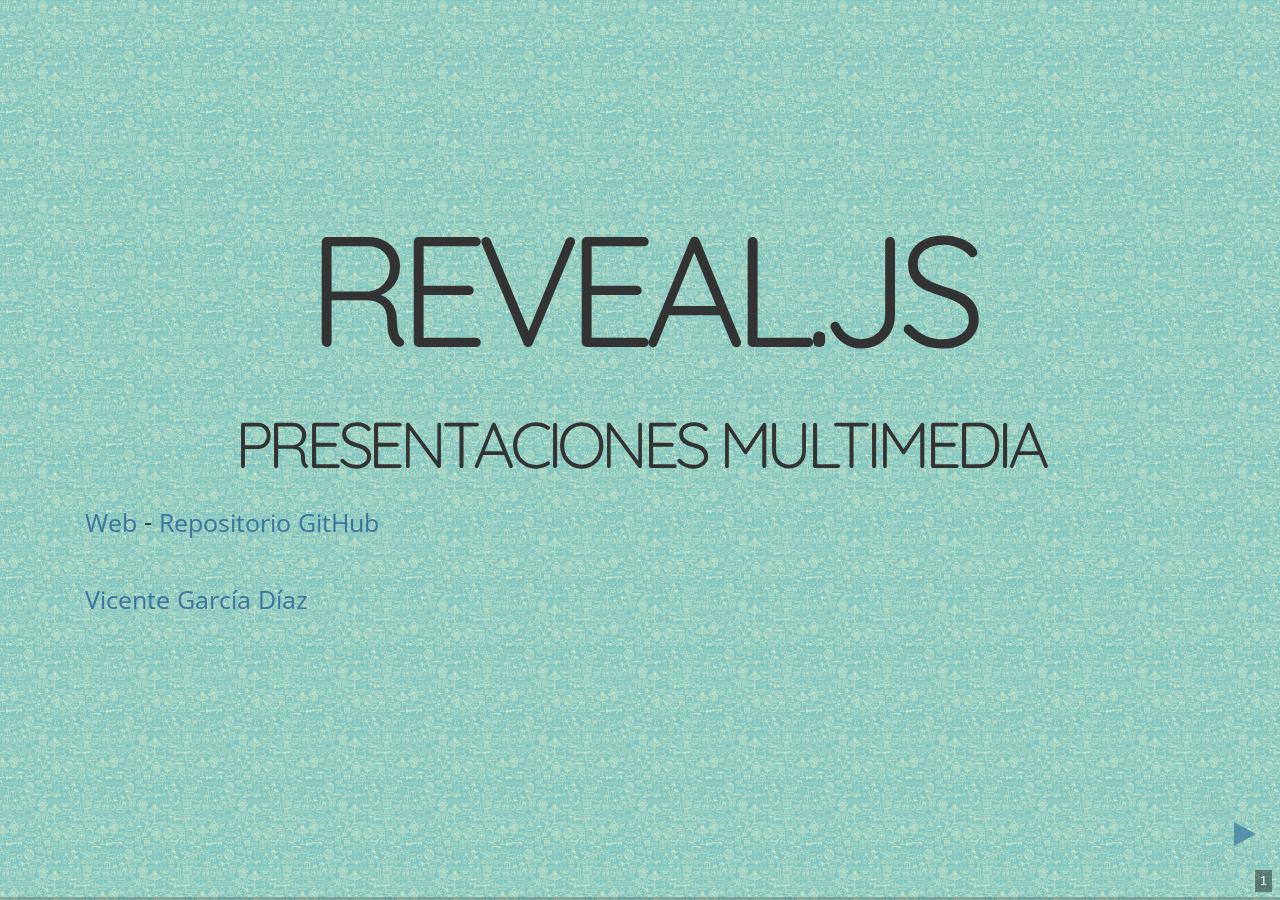
==== commit b73cccd5: "Facebook" ====
--- a/index.html
+++ b/index.html
@@ -36,16 +36,26 @@
 	</head>
 
 	<body>
+    <div id="fb-root"></div>
+        <script>(function(d, s, id) {
+            var js, fjs = d.getElementsByTagName(s)[0];
+            if (d.getElementById(id)) return;
+            js = d.createElement(s); js.id = id;
+            js.src = "//connect.facebook.net/en_GB/sdk.js#xfbml=1&version=v2.5";
+            fjs.parentNode.insertBefore(js, fjs);
+        }(document, 'script', 'facebook-jssdk'));</script>
+
 
 		<div class="reveal">
 			<!-- Any section element inside of this container is displayed as a slide -->
 			<div class="slides">
-				<section>
+				<section data-background="images/backgroundTiled.jpg" data-background-repeat="repeat" data-background-size="100px">
 					<h1>Reveal.js</h1>
-					<h3>Producción de presentaciones multimedia</h3>
-					<p>	<small><a href="http://www.vicegd.com" target="_blank">Vicente García Díaz</a></small></p>
+					<h3>Presentaciones multimedia</h3>
                     <p> <small><a href="http://revealjs.azurewebsites.net" target="_blank">Web</a> -
                         <a href="https://github.com/vicegd/reveal.js" target="_blank">Repositorio GitHub</a></small></p>
+                    <p>	<small><a href="http://www.vicegd.com" target="_blank">Vicente García Díaz</a></small></p>
+                    <div class="fb-like" data-href="http://revealjs.azurewebsites.net/" data-layout="button_count" data-action="like" data-show-faces="true" data-share="true"></div>
 				</section>
 
 				<section>
@@ -56,7 +66,7 @@
    			    </section>
 
                 <section>
-                    <h2>Obtención</h2>
+                    <h2>Información básica</h2>
                     <p>La Web oficial es <a href="http://lab.hakim.se/reveal-js/#/" target="_blank">Reveal.JS</a></p>
                     <p>Tiene licencia <a href="https://opensource.org/licenses/MIT" target="_blank">MIT</a></p>
                     <p>Su creador es <a href="http://hakim.se/" target="_blank">Hakim El Hattab</a></p>
@@ -81,6 +91,55 @@
 
                 <section>
                     <section>
+                        <h2>Instalación</h2>
+                        <p>Existen dos formas de instalar y utilizar Reveal.JS</p>
+                        <ul>
+                            <li><strong>Instalación básica</strong></li>
+                                <ul>
+                                    <li>Es suficiente en la mayoría de los casos</li>
+                                </ul>
+                            <li><strong>Instalación completa</strong></li>
+                                <ul>
+                                    <li>Para personas con conocimientos más avanzados</li>
+                                    <li>Para realizar computación en el lado del servidor</li>
+                                    <li>Da acceso a un servidor Web local</li>
+                                    <li>Algunas funcionalidades avanzadas como los markdowns externos lo necesitan</li>
+                                    <li>Sin embargo, podría utilizarse cualquier otro servidor Web en caso de disponer de él</li>
+                                </ul>
+                        </ul>
+                    </section>
+                    <section>
+                        <h2>Instalación básica</h2>
+                        <p>Básicamente consiste en:</p>
+                        <ol>
+                            <li>Acceder a la <a href="https://github.com/hakimel/reveal.js/releases">última versión del framework en el repositorio</a></li>
+                            <li>Descargar y descomprimir el archivo (por ejemplo <strong>3.2.0.zip</strong></li>
+                            <li>Editar <code>index.html</code> y hacer las modificaciones que se consideren oportunas</li>
+                            <li>Abrir <code>index.html</code> en cualquier navegador Web</li>
+                        </ol>
+                    </section>
+                    <section>
+                        <h2>Instalación avanzada</h2>
+                        <ol>
+                            <li>Instalar el entorno de ejecución para JavaScript <a href="http://nodejs.org">Node</a></li>
+                            <li>Instalar el gestor de tareas para JavaScript <a href="http://gruntjs.com">Grunt</a></li>
+                            <li>Clonar el <a href="https://github.com/hakimel/reveal.js.git">repositorio GitHub de Reveal.JS</a></strong></li>
+                            <li>Instalar las dependecias del proyecto desde la carpeta del mismo con</li>
+                                <ul>
+                                    <li><code>>> npm install</code></li>
+                                </ul>
+                            <li>Iniciar el servidor Web embebido ejecutando desde la carpeta del proyecto</li>
+                                <ul>
+                                    <li><code>>> grunt serve</code></li>
+                                </ul>
+                            <li>Editar <code>index.html</code> y hacer las modificaciones que se consideren oportunas</li>
+                            <li>Abrir <code>index.html</code> accediendo a <a href=" http://localhost:8000">al puerto 8000 de localhost</a> en cualquier navegador Web</li>
+                        </ol>
+                    </section>
+                </section>
+
+                <section>
+                    <section>
                         <h2>Configuración</h2>
                         <p>A <code>Reveal.initialize()</code> se le pueden pasar diferentes parámetros</p>
                         <p>Todos ellos tienen un valor por defecto para usos comunes si no se definen</p>
@@ -93,7 +152,7 @@
                     <section>
                         <h2>Algunas dependencias</h2>
                         <p><code>Reveal.initialize()</code> también se utiliza para indicar dependencias</p>
-                        <p>Por defecto Reveal.JS no necesita ninguna dependencia</p>
+                        <p>Por defecto, Reveal.JS no necesita ninguna dependencia</p>
                         <p>Hay varias que se utilizan habitualmente para potenciar la funcionalidad básica (se mostrarán a continuación)</p>
                         <script src="https://gist.github.com/vicegd/afe40038ec8f3de35968.js"></script>
                     </section>
@@ -202,6 +261,15 @@
                     <script src="https://gist.github.com/vicegd/3bc3f410acceb2665a8d.js"></script>
                 </section>
 
+                <section id="video">
+                    <h2>Y por qué no un video?</h2>
+                    <video width="500" height="400" controls>
+                        <source src="viedos/mov_bbb.mp4" type="video/mp4">
+                        <source src="videos/mov_bbb.ogg" type="video/ogg">
+                    </video>
+                    <script src="https://gist.github.com/vicegd/6ae881c0c903b65a3a3c.js"></script>
+                </section>
+
                 <section>
                     <h2>Código fuente</h2>
                     <pre><code class="hljs" data-trim contenteditable>
@@ -413,13 +481,13 @@
                     </section>
                     <section>
                         <h2>Markdown externo</h2>
-                        <p>Es posible cargar dinámicamente Markdown un externo:</p>
+                        <p>Es posible cargar dinámicamente Markdowns externos:</p>
                         <script src="https://gist.github.com/vicegd/dac2f2a62f5110972ca1.js"></script>
                         <script src="https://gist.github.com/vicegd/0fdf8d7418cfc641efe3.js"></script>
-                        <p>Avanza a la siguiente diapositiva para ver cómo quedaría el ejemplo</p>
-                    </section>
-                    <section data-markdown="markdown/ejemplo.md">
-                    </section>
+                        <!--<p>Avanza a la siguiente diapositiva para ver cómo quedaría el ejemplo</p>-->
+                    </section>
+                    <!--<section data-markdown="markdown/ejemplo.md">
+                    </section>-->
                 </section>
 
                <section>
@@ -477,7 +545,7 @@
                     <p>Los eventos se capturan y tratan como cualquier otro evento JavaScript:</p>
                     <pre><code class="javascript" data-trim contenteditable style="font-size: 18px;">
 Reveal.addEventListener('myEvent', function() {
-    console.log('"myEvent" has fired' ); //o cualquier otro código
+    console.log('"myEvent" has fired'); //o cualquier otro código
 } );
                     </code></pre>
                 </section>
